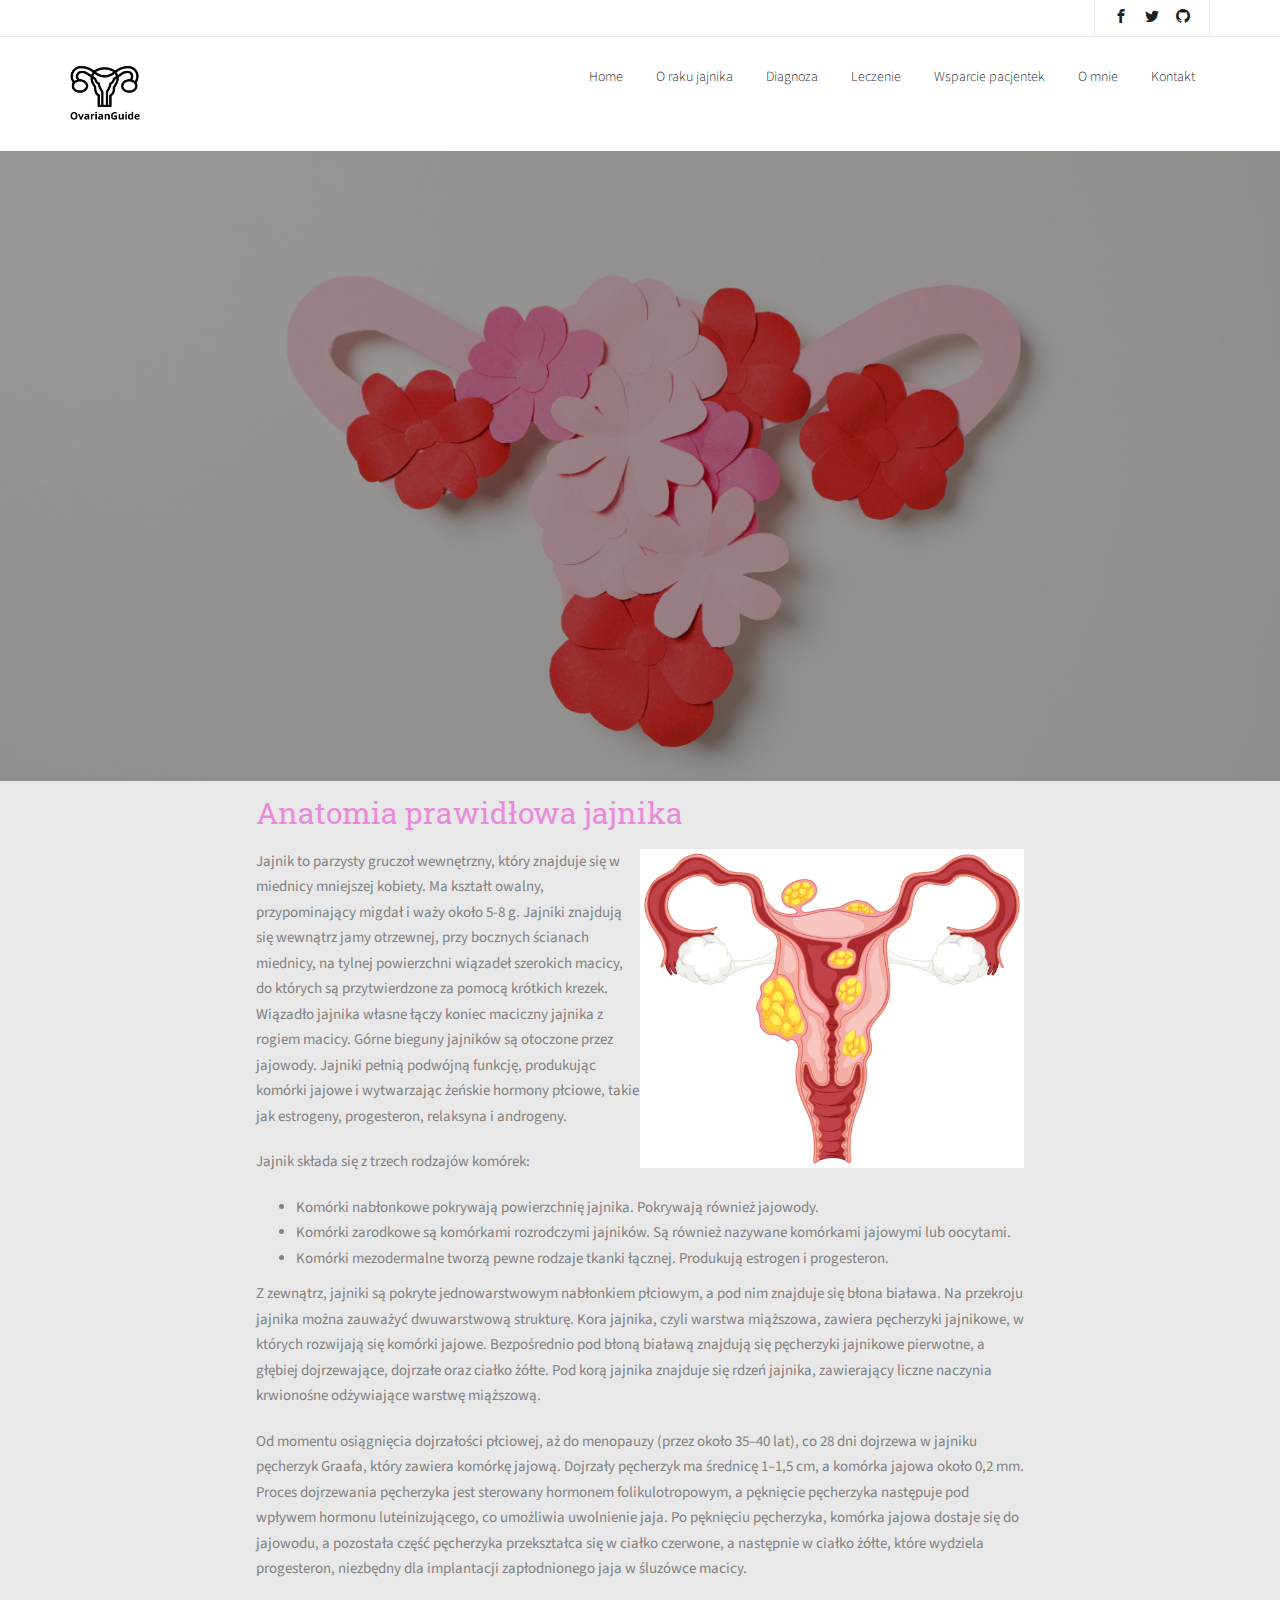
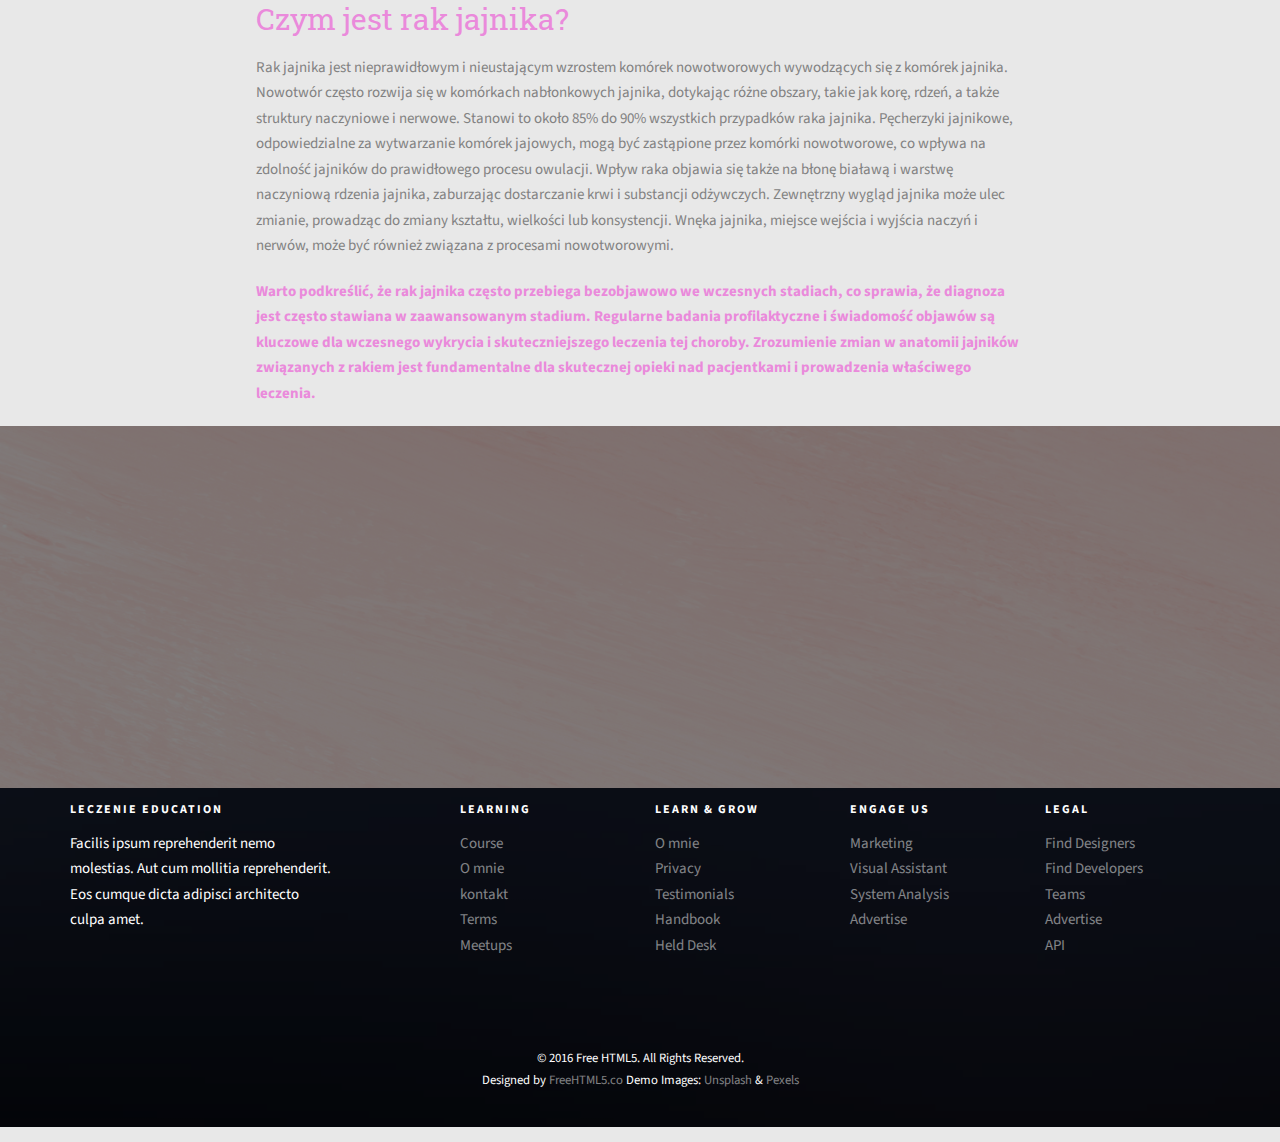
==== anatomia.html @ 4ee918d3 "I developed more pages, put informations." ====
<!DOCTYPE HTML>
<html>
	<head>
	<meta charset="utf-8">
	<meta http-equiv="X-UA-Compatible" content="IE=edge">
	<title>Education &mdash; Free Website Template, Free HTML5 Template by freehtml5.co</title>
	<meta name="viewport" content="width=device-width, initial-scale=1">
	<meta name="description" content="Free HTML5 Website Template by freehtml5.co" />
	<meta name="keywords" content="free website templates, free html5, free template, free bootstrap, free website template, html5, css3, mobile first, responsive" />
	<meta name="author" content="freehtml5.co" />

	<!-- 
	//////////////////////////////////////////////////////

	FREE HTML5 TEMPLATE 
	DESIGNED & DEVELOPED by FreeHTML5.co
		
	Website: 		http://freehtml5.co/
	Email: 			info@freehtml5.co
	Twitter: 		http://twitter.com/fh5co
	Facebook: 		https://www.facebook.com/fh5co

	//////////////////////////////////////////////////////
	 -->

  	<!-- Facebook and Twitter integration -->
	<meta property="og:title" content=""/>
	<meta property="og:image" content=""/>
	<meta property="og:url" content=""/>
	<meta property="og:site_name" content=""/>
	<meta property="og:description" content=""/>
	<meta name="twitter:title" content="" />
	<meta name="twitter:image" content="" />
	<meta name="twitter:url" content="" />
	<meta name="twitter:card" content="" />

	<link href="https://fonts.googleapis.com/css?family=Source+Sans+Pro:300,400,600,700" rel="stylesheet">
	<link href="https://fonts.googleapis.com/css?family=Roboto+Slab:300,400" rel="stylesheet">
	
	<!-- Animate.css -->
	<link rel="stylesheet" href="css/animate.css">
	<!-- Icomoon Icon Fonts-->
	<link rel="stylesheet" href="css/icomoon.css">
	<!-- Bootstrap  -->
	<link rel="stylesheet" href="css/bootstrap.css">

	<!-- Magnific Popup -->
	<link rel="stylesheet" href="css/magnific-popup.css">

	<!-- Owl Carousel  -->
	<link rel="stylesheet" href="css/owl.carousel.min.css">
	<link rel="stylesheet" href="css/owl.theme.default.min.css">

	<!-- Flexslider  -->
	<link rel="stylesheet" href="css/flexslider.css">

	<!-- wsparcie -->
	<link rel="stylesheet" href="css/wsparcie.css">

	<!-- Theme style  -->
	<link rel="stylesheet" href="css/style.css">

	<!-- Modernizr JS -->
	<script src="js/modernizr-2.6.2.min.js"></script>
	<!-- FOR IE9 below -->
	<!--[if lt IE 9]>
	<script src="js/respond.min.js"></script>
	<![endif]-->

	</head>
	<body>
		
	<div class="fh5co-loader"></div>
	
	<div id="page">
	<nav class="fh5co-nav" role="navigation">
		<div class="top">
			<div class="container">
				<div class="row">
					<div class="col-xs-12 text-right">
						
						<ul class="fh5co-social">
							<li><a href="#"><i class="icon-facebook2"></i></a></li>
							<li><a href="#"><i class="icon-twitter2"></i></a></li>
							<li><a href="#"><i class="icon-github"></i></a></li>
						</ul>
					</div>
				</div>
			</div>
		</div>
		<div class="top-menu">
			<div class="container">
				<div class="row">
					<div class="col-xs-2">
						<a href="index.html"><img src="OvarianGuide.png" alt="Ovarian Guide" width="70" height="70"></a>
					</div>
					<div class="col-xs-10 text-right menu-1">
						<ul>
							<li><a href="index.html">Home</a></li>
							<li class="has-dropdown">
								<a href="wiedza.html">O raku jajnika</a>
								<ul class="dropdown">
									<li class="active"><a href="anatomia.html">Anatomia</a></li>									
									<li><a href="objawy.html">Objawy</a></li>
									<li><a href="klasyfikacja.html">Klasyfikacja</a></li>
									<li><a href="rokowania.html">Rokowania</a></li>
								</ul>
							</li>
							<li><a href="diagnoza.html">Diagnoza</a></li>
							<li><a href="leczenie.html">Leczenie</a></li>
							<li><a href="wsparcie.html">Wsparcie pacjentek</a></li>
							<li><a href="O mnie.html">O mnie</a></li>
							<li><a href="kontakt.html">Kontakt</a></li>
							
						</ul>
					</div>
				</div>
				
			</div>
		</div>
	</nav>
	
	<aside id="fh5co-hero">
		<div class="flexslider">
			<ul class="slides">
		   	<li style="background-image: url(images/macica_anatomia.jpg); background-position: center;">
		   		<div class="overlay-gradient"></div>
		   		<div class="container">
		   			<div class="row">
			   			<div class="col-md-8 col-md-offset-2 text-center slider-text">
			   				<div class="slider-text-inner">
			   					<h1 class="heading-section">Anatomia</h1>
			   				</div>
			   			</div>
			   		</div>
		   		</div>
		   	</li>
		  	</ul>
	  	</div>
	</aside>

	<body>
	
<div id="fh5co-leczenie" class="fh5co-bg-section">	
<div style="text-align: left; margin: 0 20%;">
    <h2 style="color:rgb(234, 138, 219);">Anatomia prawidłowa jajnika</h2>
	<img id="sideImage" src="images/budowa_janiki.jpg" alt="Budowa jajnika">
	<p>Jajnik to parzysty gruczoł wewnętrzny, który znajduje się w miednicy mniejszej kobiety. Ma kształt owalny, przypominający migdał i waży około 5-8 g. Jajniki znajdują się wewnątrz jamy otrzewnej, przy bocznych ścianach miednicy, na tylnej powierzchni wiązadeł szerokich macicy, do których są przytwierdzone za pomocą krótkich krezek. Wiązadło jajnika własne łączy koniec maciczny jajnika z rogiem macicy. Górne bieguny jajników są otoczone przez jajowody. Jajniki pełnią podwójną funkcję, produkując komórki jajowe i wytwarzając żeńskie hormony płciowe, takie jak estrogeny, progesteron, relaksyna i androgeny.</p>
	<p>Jajnik składa się z trzech rodzajów komórek:</p>
    <ul>
        <li>Komórki nabłonkowe pokrywają powierzchnię jajnika. Pokrywają również jajowody.</li>
        <li>Komórki zarodkowe są komórkami rozrodczymi jajników. Są również nazywane komórkami jajowymi lub oocytami.</li>
        <li>Komórki mezodermalne tworzą pewne rodzaje tkanki łącznej. Produkują estrogen i progesteron.</li>
    </ul>
	<p>Z zewnątrz, jajniki są pokryte jednowarstwowym nabłonkiem płciowym, a pod nim znajduje się błona biaława. Na przekroju jajnika można zauważyć dwuwarstwową strukturę. Kora jajnika, czyli warstwa miąższowa, zawiera pęcherzyki jajnikowe, w których rozwijają się komórki jajowe. Bezpośrednio pod błoną białawą znajdują się pęcherzyki jajnikowe pierwotne, a głębiej dojrzewające, dojrzałe oraz ciałko żółte. Pod korą jajnika znajduje się rdzeń jajnika, zawierający liczne naczynia krwionośne odżywiające warstwę miąższową.</p>
	<p>Od momentu osiągnięcia dojrzałości płciowej, aż do menopauzy (przez około 35–40 lat), co 28 dni dojrzewa w jajniku pęcherzyk Graafa, który zawiera komórkę jajową. Dojrzały pęcherzyk ma średnicę 1–1,5 cm, a komórka jajowa około 0,2 mm. Proces dojrzewania pęcherzyka jest sterowany hormonem folikulotropowym, a pęknięcie pęcherzyka następuje pod wpływem hormonu luteinizującego, co umożliwia uwolnienie jaja. Po pęknięciu pęcherzyka, komórka jajowa dostaje się do jajowodu, a pozostała część pęcherzyka przekształca się w ciałko czerwone, a następnie w ciałko żółte, które wydziela progesteron, niezbędny dla implantacji zapłodnionego jaja w śluzówce macicy.</p>
    <h2 style="color:rgb(234, 138, 219);">Czym jest rak jajnika?</h2>
	<p>Rak jajnika jest nieprawidłowym i nieustającym wzrostem komórek nowotworowych wywodzących się z komórek jajnika. Nowotwór często rozwija się w komórkach nabłonkowych jajnika, dotykając różne obszary, takie jak korę, rdzeń, a także struktury naczyniowe i nerwowe. Stanowi to około 85% do 90% wszystkich przypadków raka jajnika. Pęcherzyki jajnikowe, odpowiedzialne za wytwarzanie komórek jajowych, mogą być zastąpione przez komórki nowotworowe, co wpływa na zdolność jajników do prawidłowego procesu owulacji. Wpływ raka objawia się także na błonę białawą i warstwę naczyniową rdzenia jajnika, zaburzając dostarczanie krwi i substancji odżywczych. Zewnętrzny wygląd jajnika może ulec zmianie, prowadząc do zmiany kształtu, wielkości lub konsystencji. Wnęka jajnika, miejsce wejścia i wyjścia naczyń i nerwów, może być również związana z procesami nowotworowymi.</p>
	<p style="color:rgb(234, 138, 219); " class="pink-bold"> Warto podkreślić, że rak jajnika często przebiega bezobjawowo we wczesnych stadiach, co sprawia, że diagnoza jest często stawiana w zaawansowanym stadium. Regularne badania profilaktyczne i świadomość objawów są kluczowe dla wczesnego wykrycia i skuteczniejszego leczenia tej choroby. Zrozumienie zmian w anatomii jajników związanych z rakiem jest fundamentalne dla skutecznej opieki nad pacjentkami i prowadzenia właściwego leczenia.</p>
</div>

<div id="fh5co-register" style="background-image: url(images/img_bg_2.jpg);">
	<div class="overlay"></div>
	<div class="row">
		<div class="col-md-8 col-md-offset-2 animate-box">
			<div class="date-counter text-center">
				<h2>Do bezpłatnych badań przesiewowych pozostało:</h2>
				<div class="simply-countdown simply-countdown-one"></div>
				<p><a href="#" class="btn btn-primary btn-lg btn-reg">Sprawdź dostępne placówki!</a></p>
			</div>
		</div>
	</div>
</div>

	<footer id="fh5co-footer" role="contentinfo" style="background-image: url(images/img_bg_4.jpg);">
		<div class="overlay"></div>
		<div class="container">
			<div class="row row-pb-md">
				<div class="col-md-3 fh5co-widget">
					<h3>leczenie Education</h3>
					<p>Facilis ipsum reprehenderit nemo molestias. Aut cum mollitia reprehenderit. Eos cumque dicta adipisci architecto culpa amet.</p>
				</div>
				<div class="col-md-2 col-sm-4 col-xs-6 col-md-push-1 fh5co-widget">
					<h3>Learning</h3>
					<ul class="fh5co-footer-links">
						<li><a href="#">Course</a></li>
						<li><a href="#">O mnie</a></li>
						<li><a href="#">kontakt</a></li>
						<li><a href="#">Terms</a></li>
						<li><a href="#">Meetups</a></li>
					</ul>
				</div>

				<div class="col-md-2 col-sm-4 col-xs-6 col-md-push-1 fh5co-widget">
					<h3>Learn &amp; Grow</h3>
					<ul class="fh5co-footer-links">
						<li><a href="#">O mnie</a></li>
						<li><a href="#">Privacy</a></li>
						<li><a href="#">Testimonials</a></li>
						<li><a href="#">Handbook</a></li>
						<li><a href="#">Held Desk</a></li>
					</ul>
				</div>

				<div class="col-md-2 col-sm-4 col-xs-6 col-md-push-1 fh5co-widget">
					<h3>Engage us</h3>
					<ul class="fh5co-footer-links">
						<li><a href="#">Marketing</a></li>
						<li><a href="#">Visual Assistant</a></li>
						<li><a href="#">System Analysis</a></li>
						<li><a href="#">Advertise</a></li>
					</ul>
				</div>

				<div class="col-md-2 col-sm-4 col-xs-6 col-md-push-1 fh5co-widget">
					<h3>Legal</h3>
					<ul class="fh5co-footer-links">
						<li><a href="#">Find Designers</a></li>
						<li><a href="#">Find Developers</a></li>
						<li><a href="#">Teams</a></li>
						<li><a href="#">Advertise</a></li>
						<li><a href="#">API</a></li>
					</ul>
				</div>
			</div>

			<div class="row copyright">
				<div class="col-md-12 text-center">
					<p>
						<small class="block">&copy; 2016 Free HTML5. All Rights Reserved.</small> 
						<small class="block">Designed by <a href="http://freehtml5.co/" target="_blank">FreeHTML5.co</a> Demo Images: <a href="http://unsplash.co/" target="_blank">Unsplash</a> &amp; <a href="https://www.pexels.com/" target="_blank">Pexels</a></small>
					</p>
				</div>
			</div>

		</div>
	</footer>
	</div>

	<div class="gototop js-top">
		<a href="#" class="js-gotop"><i class="icon-arrow-up"></i></a>
	</div>
	
	<!-- jQuery -->
	<script src="js/jquery.min.js"></script>
	<!-- jQuery Easing -->
	<script src="js/jquery.easing.1.3.js"></script>
	<!-- Bootstrap -->
	<script src="js/bootstrap.min.js"></script>
	<!-- Waypoints -->
	<script src="js/jquery.waypoints.min.js"></script>
	<!-- Stellar Parallax -->
	<script src="js/jquery.stellar.min.js"></script>
	<!-- Carousel -->
	<script src="js/owl.carousel.min.js"></script>
	<!-- Flexslider -->
	<script src="js/jquery.flexslider-min.js"></script>
	<!-- countTo -->
	<script src="js/jquery.countTo.js"></script>
	<!-- Magnific Popup -->
	<script src="js/jquery.magnific-popup.min.js"></script>
	<script src="js/magnific-popup-options.js"></script>
	<!-- Count Down -->
	<script src="js/simplyCountdown.js"></script>
	<!-- Main -->
	<script src="js/main.js"></script>
	<script>
    var d = new Date(new Date().getTime() + 1000 * 120 * 120 * 2000);

    // default example
    simplyCountdown('.simply-countdown-one', {
        year: d.getFullYear(),
        month: d.getMonth() + 1,
        day: d.getDate()
    });

    //jQuery example
    $('#simply-countdown-losange').simplyCountdown({
        year: d.getFullYear(),
        month: d.getMonth() + 1,
        day: d.getDate(),
        enableUtc: false
    });
	</script>
	</body>
</html>
---- css/icomoon.css ----
@font-face {
  font-family: 'icomoon';
  src:  url('fonts/icomoon.eot?6py85u');
  src:  url('fonts/icomoon.eot?6py85u#iefix') format('embedded-opentype'),
    url('fonts/icomoon.ttf?6py85u') format('truetype'),
    url('fonts/icomoon.woff?6py85u') format('woff'),
    url('fonts/icomoon.svg?6py85u#icomoon') format('svg');
  font-weight: normal;
  font-style: normal;
}

[class^="icon-"], [class*=" icon-"] {
  /* use !important to prevent issues with browser extensions that change fonts */
  font-family: 'icomoon' !important;
  speak: none;
  font-style: normal;
  font-weight: normal;
  font-variant: normal;
  text-transform: none;
  line-height: 1;

  /* Better Font Rendering =========== */
  -webkit-font-smoothing: antialiased;
  -moz-osx-font-smoothing: grayscale;
}

.icon-times:before {
  content: "\e930";
}
.icon-tick:before {
  content: "\e931";
}
.icon-plus:before {
  content: "\e932";
}
.icon-minus:before {
  content: "\e933";
}
.icon-equals:before {
  content: "\e934";
}
.icon-divide:before {
  content: "\e935";
}
.icon-chevron-right:before {
  content: "\e936";
}
.icon-chevron-left:before {
  content: "\e937";
}
.icon-arrow-right-thick:before {
  content: "\e938";
}
.icon-arrow-left-thick:before {
  content: "\e939";
}
.icon-th-small:before {
  content: "\e93a";
}
.icon-th-menu:before {
  content: "\e93b";
}
.icon-th-list:before {
  content: "\e93c";
}
.icon-th-large:before {
  content: "\e93d";
}
.icon-home:before {
  content: "\e93e";
}
.icon-arrow-forward:before {
  content: "\e93f";
}
.icon-arrow-back:before {
  content: "\e940";
}
.icon-rss:before {
  content: "\e941";
}
.icon-location:before {
  content: "\e942";
}
.icon-link:before {
  content: "\e943";
}
.icon-image:before {
  content: "\e944";
}
.icon-arrow-up-thick:before {
  content: "\e945";
}
.icon-arrow-down-thick:before {
  content: "\e946";
}
.icon-starburst:before {
  content: "\e947";
}
.icon-starburst-outline:before {
  content: "\e948";
}
.icon-star3:before {
  content: "\e949";
}
.icon-flow-children:before {
  content: "\e94a";
}
.icon-export:before {
  content: "\e94b";
}
.icon-delete2:before {
  content: "\e94c";
}
.icon-delete-outline:before {
  content: "\e94d";
}
.icon-cloud-storage:before {
  content: "\e94e";
}
.icon-wi-fi:before {
  content: "\e94f";
}
.icon-heart:before {
  content: "\e950";
}
.icon-flash:before {
  content: "\e951";
}
.icon-cancel:before {
  content: "\e952";
}
.icon-backspace:before {
  content: "\e953";
}
.icon-attachment:before {
  content: "\e954";
}
.icon-arrow-move:before {
  content: "\e955";
}
.icon-warning:before {
  content: "\e956";
}
.icon-user:before {
  content: "\e957";
}
.icon-radar:before {
  content: "\e958";
}
.icon-lock-open:before {
  content: "\e959";
}
.icon-lock-closed:before {
  content: "\e95a";
}
.icon-location-arrow:before {
  content: "\e95b";
}
.icon-info:before {
  content: "\e95c";
}
.icon-user-delete:before {
  content: "\e95d";
}
.icon-user-add:before {
  content: "\e95e";
}
.icon-media-pause:before {
  content: "\e95f";
}
.icon-group:before {
  content: "\e960";
}
.icon-chart-pie:before {
  content: "\e961";
}
.icon-chart-line:before {
  content: "\e962";
}
.icon-chart-bar:before {
  content: "\e963";
}
.icon-chart-area:before {
  content: "\e964";
}
.icon-video:before {
  content: "\e965";
}
.icon-point-of-interest:before {
  content: "\e966";
}
.icon-infinity:before {
  content: "\e967";
}
.icon-globe:before {
  content: "\e968";
}
.icon-eye:before {
  content: "\e969";
}
.icon-cog:before {
  content: "\e96a";
}
.icon-camera:before {
  content: "\e96b";
}
.icon-upload:before {
  content: "\e96c";
}
.icon-scissors:before {
  content: "\e96d";
}
.icon-refresh:before {
  content: "\e96e";
}
.icon-pin:before {
  content: "\e96f";
}
.icon-key:before {
  content: "\e970";
}
.icon-info-large:before {
  content: "\e971";
}
.icon-eject:before {
  content: "\e972";
}
.icon-download:before {
  content: "\e973";
}
.icon-zoom:before {
  content: "\e974";
}
.icon-zoom-out:before {
  content: "\e975";
}
.icon-zoom-in:before {
  content: "\e976";
}
.icon-sort-numerically:before {
  content: "\e977";
}
.icon-sort-alphabetically:before {
  content: "\e978";
}
.icon-input-checked:before {
  content: "\e979";
}
.icon-calender:before {
  content: "\e97a";
}
.icon-world2:before {
  content: "\e97b";
}
.icon-notes:before {
  content: "\e97c";
}
.icon-code:before {
  content: "\e97d";
}
.icon-arrow-sync:before {
  content: "\e97e";
}
.icon-arrow-shuffle:before {
  content: "\e97f";
}
.icon-arrow-repeat:before {
  content: "\e980";
}
.icon-arrow-minimise:before {
  content: "\e981";
}
.icon-arrow-maximise:before {
  content: "\e982";
}
.icon-arrow-loop:before {
  content: "\e983";
}
.icon-anchor:before {
  content: "\e984";
}
.icon-spanner:before {
  content: "\e985";
}
.icon-puzzle:before {
  content: "\e986";
}
.icon-power:before {
  content: "\e987";
}
.icon-plane:before {
  content: "\e988";
}
.icon-pi:before {
  content: "\e989";
}
.icon-phone:before {
  content: "\e98a";
}
.icon-microphone2:before {
  content: "\e98b";
}
.icon-media-rewind:before {
  content: "\e98c";
}
.icon-flag:before {
  content: "\e98d";
}
.icon-adjust-brightness:before {
  content: "\e98e";
}
.icon-waves:before {
  content: "\e98f";
}
.icon-social-twitter:before {
  content: "\e990";
}
.icon-social-facebook:before {
  content: "\e991";
}
.icon-social-dribbble:before {
  content: "\e992";
}
.icon-media-stop:before {
  content: "\e993";
}
.icon-media-record:before {
  content: "\e994";
}
.icon-media-play:before {
  content: "\e995";
}
.icon-media-fast-forward:before {
  content: "\e996";
}
.icon-media-eject:before {
  content: "\e997";
}
.icon-social-vimeo:before {
  content: "\e998";
}
.icon-social-tumbler:before {
  content: "\e999";
}
.icon-social-skype:before {
  content: "\e99a";
}
.icon-social-pinterest:before {
  content: "\e99b";
}
.icon-social-linkedin:before {
  content: "\e99c";
}
.icon-social-last-fm:before {
  content: "\e99d";
}
.icon-social-github:before {
  content: "\e99e";
}
.icon-social-flickr:before {
  content: "\e99f";
}
.icon-at:before {
  content: "\e9a0";
}
.icon-times-outline:before {
  content: "\e9a1";
}
.icon-plus-outline:before {
  content: "\e9a2";
}
.icon-minus-outline:before {
  content: "\e9a3";
}
.icon-tick-outline:before {
  content: "\e9a4";
}
.icon-th-large-outline:before {
  content: "\e9a5";
}
.icon-equals-outline:before {
  content: "\e9a6";
}
.icon-divide-outline:before {
  content: "\e9a7";
}
.icon-chevron-right-outline:before {
  content: "\e9a8";
}
.icon-chevron-left-outline:before {
  content: "\e9a9";
}
.icon-arrow-right-outline:before {
  content: "\e9aa";
}
.icon-arrow-left-outline:before {
  content: "\e9ab";
}
.icon-th-small-outline:before {
  content: "\e9ac";
}
.icon-th-menu-outline:before {
  content: "\e9ad";
}
.icon-th-list-outline:before {
  content: "\e9ae";
}
.icon-news2:before {
  content: "\e9b1";
}
.icon-home-outline:before {
  content: "\e9b2";
}
.icon-arrow-up-outline:before {
  content: "\e9b3";
}
.icon-arrow-forward-outline:before {
  content: "\e9b4";
}
.icon-arrow-down-outline:before {
  content: "\e9b5";
}
.icon-arrow-back-outline:before {
  content: "\e9b6";
}
.icon-trash3:before {
  content: "\e9b7";
}
.icon-rss-outline:before {
  content: "\e9b8";
}
.icon-message:before {
  content: "\e9b9";
}
.icon-location-outline:before {
  content: "\e9ba";
}
.icon-link-outline:before {
  content: "\e9bb";
}
.icon-image-outline:before {
  content: "\e9bc";
}
.icon-export-outline:before {
  content: "\e9bd";
}
.icon-cross:before {
  content: "\e9be";
}
.icon-wi-fi-outline:before {
  content: "\e9bf";
}
.icon-star-outline:before {
  content: "\e9c0";
}
.icon-media-pause-outline:before {
  content: "\e9c1";
}
.icon-mail:before {
  content: "\e9c2";
}
.icon-heart-outline:before {
  content: "\e9c3";
}
.icon-flash-outline:before {
  content: "\e9c4";
}
.icon-cancel-outline:before {
  content: "\e9c5";
}
.icon-beaker:before {
  content: "\e9c6";
}
.icon-arrow-move-outline:before {
  content: "\e9c7";
}
.icon-watch2:before {
  content: "\e9c8";
}
.icon-warning-outline:before {
  content: "\e9c9";
}
.icon-time:before {
  content: "\e9ca";
}
.icon-radar-outline:before {
  content: "\e9cb";
}
.icon-lock-open-outline:before {
  content: "\e9cc";
}
.icon-location-arrow-outline:before {
  content: "\e9cd";
}
.icon-info-outline:before {
  content: "\e9ce";
}
.icon-backspace-outline:before {
  content: "\e9cf";
}
.icon-attachment-outline:before {
  content: "\e9d0";
}
.icon-user-outline:before {
  content: "\e9d1";
}
.icon-user-delete-outline:before {
  content: "\e9d2";
}
.icon-user-add-outline:before {
  content: "\e9d3";
}
.icon-lock-closed-outline:before {
  content: "\e9d4";
}
.icon-group-outline:before {
  content: "\e9d5";
}
.icon-chart-pie-outline:before {
  content: "\e9d6";
}
.icon-chart-line-outline:before {
  content: "\e9d7";
}
.icon-chart-bar-outline:before {
  content: "\e9d8";
}
.icon-chart-area-outline:before {
  content: "\e9d9";
}
.icon-video-outline:before {
  content: "\e9da";
}
.icon-point-of-interest-outline:before {
  content: "\e9db";
}
.icon-map:before {
  content: "\e9dc";
}
.icon-key-outline:before {
  content: "\e9dd";
}
.icon-infinity-outline:before {
  content: "\e9de";
}
.icon-globe-outline:before {
  content: "\e9df";
}
.icon-eye-outline:before {
  content: "\e9e0";
}
.icon-cog-outline:before {
  content: "\e9e1";
}
.icon-camera-outline:before {
  content: "\e9e2";
}
.icon-upload-outline:before {
  content: "\e9e3";
}
.icon-support:before {
  content: "\e9e4";
}
.icon-scissors-outline:before {
  content: "\e9e5";
}
.icon-refresh-outline:before {
  content: "\e9e6";
}
.icon-info-large-outline:before {
  content: "\e9e7";
}
.icon-eject-outline:before {
  content: "\e9e8";
}
.icon-download-outline:before {
  content: "\e9e9";
}
.icon-battery-mid:before {
  content: "\e9ea";
}
.icon-battery-low:before {
  content: "\e9eb";
}
.icon-battery-high:before {
  content: "\e9ec";
}
.icon-zoom-outline:before {
  content: "\e9ed";
}
.icon-zoom-out-outline:before {
  content: "\e9ee";
}
.icon-zoom-in-outline:before {
  content: "\e9ef";
}
.icon-tag3:before {
  content: "\e9f0";
}
.icon-tabs-outline:before {
  content: "\e9f1";
}
.icon-pin-outline:before {
  content: "\e9f2";
}
.icon-message-typing:before {
  content: "\e9f3";
}
.icon-directions:before {
  content: "\e9f4";
}
.icon-battery-full:before {
  content: "\e9f5";
}
.icon-battery-charge:before {
  content: "\e9f6";
}
.icon-pipette:before {
  content: "\e9f7";
}
.icon-pencil:before {
  content: "\e9f8";
}
.icon-folder:before {
  content: "\e9f9";
}
.icon-folder-delete:before {
  content: "\e9fa";
}
.icon-folder-add:before {
  content: "\e9fb";
}
.icon-edit:before {
  content: "\e9fc";
}
.icon-document:before {
  content: "\e9fd";
}
.icon-document-delete:before {
  content: "\e9fe";
}
.icon-document-add:before {
  content: "\e9ff";
}
.icon-brush:before {
  content: "\ea00";
}
.icon-thumbs-up:before {
  content: "\ea01";
}
.icon-thumbs-down:before {
  content: "\ea02";
}
.icon-pen:before {
  content: "\ea03";
}
.icon-sort-numerically-outline:before {
  content: "\ea04";
}
.icon-sort-alphabetically-outline:before {
  content: "\ea05";
}
.icon-social-last-fm-circular:before {
  content: "\ea06";
}
.icon-social-github-circular:before {
  content: "\ea07";
}
.icon-compass:before {
  content: "\ea08";
}
.icon-bookmark:before {
  content: "\ea09";
}
.icon-input-checked-outline:before {
  content: "\ea0a";
}
.icon-code-outline:before {
  content: "\ea0b";
}
.icon-calender-outline:before {
  content: "\ea0c";
}
.icon-business-card:before {
  content: "\ea0d";
}
.icon-arrow-up:before {
  content: "\ea0e";
}
.icon-arrow-sync-outline:before {
  content: "\ea0f";
}
.icon-arrow-right:before {
  content: "\ea10";
}
.icon-arrow-repeat-outline:before {
  content: "\ea11";
}
.icon-arrow-loop-outline:before {
  content: "\ea12";
}
.icon-arrow-left:before {
  content: "\ea13";
}
.icon-flow-switch:before {
  content: "\ea14";
}
.icon-flow-parallel:before {
  content: "\ea15";
}
.icon-flow-merge:before {
  content: "\ea16";
}
.icon-document-text:before {
  content: "\ea17";
}
.icon-clipboard:before {
  content: "\ea18";
}
.icon-calculator:before {
  content: "\ea19";
}
.icon-arrow-minimise-outline:before {
  content: "\ea1a";
}
.icon-arrow-maximise-outline:before {
  content: "\ea1b";
}
.icon-arrow-down:before {
  content: "\ea1c";
}
.icon-gift:before {
  content: "\ea1d";
}
.icon-film:before {
  content: "\ea1e";
}
.icon-database:before {
  content: "\ea1f";
}
.icon-bell:before {
  content: "\ea20";
}
.icon-anchor-outline:before {
  content: "\ea21";
}
.icon-adjust-contrast:before {
  content: "\ea22";
}
.icon-world-outline:before {
  content: "\ea23";
}
.icon-shopping-bag:before {
  content: "\ea24";
}
.icon-power-outline:before {
  content: "\ea25";
}
.icon-notes-outline:before {
  content: "\ea26";
}
.icon-device-tablet:before {
  content: "\ea27";
}
.icon-device-phone:before {
  content: "\ea28";
}
.icon-device-laptop:before {
  content: "\ea29";
}
.icon-device-desktop:before {
  content: "\ea2a";
}
.icon-briefcase:before {
  content: "\ea2b";
}
.icon-stopwatch:before {
  content: "\ea2c";
}
.icon-spanner-outline:before {
  content: "\ea2d";
}
.icon-puzzle-outline:before {
  content: "\ea2e";
}
.icon-printer:before {
  content: "\ea2f";
}
.icon-pi-outline:before {
  content: "\ea30";
}
.icon-lightbulb:before {
  content: "\ea31";
}
.icon-flag-outline:before {
  content: "\ea32";
}
.icon-kontakts:before {
  content: "\ea33";
}
.icon-archive2:before {
  content: "\ea34";
}
.icon-weather-stormy:before {
  content: "\ea35";
}
.icon-weather-shower:before {
  content: "\ea36";
}
.icon-weather-partly-sunny:before {
  content: "\ea37";
}
.icon-weather-downpour:before {
  content: "\ea38";
}
.icon-weather-cloudy:before {
  content: "\ea39";
}
.icon-plane-outline:before {
  content: "\ea3a";
}
.icon-phone-outline:before {
  content: "\ea3b";
}
.icon-microphone-outline:before {
  content: "\ea3c";
}
.icon-weather-windy:before {
  content: "\ea3d";
}
.icon-weather-windy-cloudy:before {
  content: "\ea3e";
}
.icon-weather-sunny:before {
  content: "\ea3f";
}
.icon-weather-snow:before {
  content: "\ea40";
}
.icon-weather-night:before {
  content: "\ea41";
}
.icon-media-stop-outline:before {
  content: "\ea42";
}
.icon-media-rewind-outline:before {
  content: "\ea43";
}
.icon-media-record-outline:before {
  content: "\ea44";
}
.icon-media-play-outline:before {
  content: "\ea45";
}
.icon-media-fast-forward-outline:before {
  content: "\ea46";
}
.icon-media-eject-outline:before {
  content: "\ea47";
}
.icon-wine:before {
  content: "\ea48";
}
.icon-waves-outline:before {
  content: "\ea49";
}
.icon-ticket:before {
  content: "\ea4a";
}
.icon-tags:before {
  content: "\ea4b";
}
.icon-plug:before {
  content: "\ea4c";
}
.icon-headphones:before {
  content: "\ea4d";
}
.icon-credit-card:before {
  content: "\ea4e";
}
.icon-coffee:before {
  content: "\ea4f";
}
.icon-book:before {
  content: "\ea50";
}
.icon-beer:before {
  content: "\ea51";
}
.icon-volume2:before {
  content: "\ea52";
}
.icon-volume-up:before {
  content: "\ea53";
}
.icon-volume-mute:before {
  content: "\ea54";
}
.icon-volume-down:before {
  content: "\ea55";
}
.icon-social-vimeo-circular:before {
  content: "\ea56";
}
.icon-social-twitter-circular:before {
  content: "\ea57";
}
.icon-social-pinterest-circular:before {
  content: "\ea58";
}
.icon-social-linkedin-circular:before {
  content: "\ea59";
}
.icon-social-facebook-circular:before {
  content: "\ea5a";
}
.icon-social-dribbble-circular:before {
  content: "\ea5b";
}
.icon-tree:before {
  content: "\ea5c";
}
.icon-thermometer2:before {
  content: "\ea5d";
}
.icon-social-tumbler-circular:before {
  content: "\ea5e";
}
.icon-social-skype-outline:before {
  content: "\ea5f";
}
.icon-social-flickr-circular:before {
  content: "\ea60";
}
.icon-social-at-circular:before {
  content: "\ea61";
}
.icon-shopping-cart:before {
  content: "\ea62";
}
.icon-messages:before {
  content: "\ea63";
}
.icon-leaf:before {
  content: "\ea64";
}
.icon-feather:before {
  content: "\ea65";
}
.icon-eye2:before {
  content: "\e064";
}
.icon-paper-clip:before {
  content: "\e065";
}
.icon-mail5:before {
  content: "\e066";
}
.icon-toggle:before {
  content: "\e067";
}
.icon-layout:before {
  content: "\e068";
}
.icon-link2:before {
  content: "\e069";
}
.icon-bell2:before {
  content: "\e06a";
}
.icon-lock3:before {
  content: "\e06b";
}
.icon-unlock:before {
  content: "\e06c";
}
.icon-ribbon2:before {
  content: "\e06d";
}
.icon-image2:before {
  content: "\e06e";
}
.icon-signal:before {
  content: "\e06f";
}
.icon-target3:before {
  content: "\e070";
}
.icon-clipboard3:before {
  content: "\e071";
}
.icon-clock3:before {
  content: "\e072";
}
.icon-watch:before {
  content: "\e073";
}
.icon-air-play:before {
  content: "\e074";
}
.icon-camera3:before {
  content: "\e075";
}
.icon-video2:before {
  content: "\e076";
}
.icon-disc:before {
  content: "\e077";
}
.icon-printer3:before {
  content: "\e078";
}
.icon-monitor:before {
  content: "\e079";
}
.icon-server:before {
  content: "\e07a";
}
.icon-cog2:before {
  content: "\e07b";
}
.icon-heart3:before {
  content: "\e07c";
}
.icon-paragraph:before {
  content: "\e07d";
}
.icon-align-justify:before {
  content: "\e07e";
}
.icon-align-left:before {
  content: "\e07f";
}
.icon-align-center:before {
  content: "\e080";
}
.icon-align-right:before {
  content: "\e081";
}
.icon-book2:before {
  content: "\e082";
}
.icon-layers2:before {
  content: "\e083";
}
.icon-stack2:before {
  content: "\e084";
}
.icon-stack-2:before {
  content: "\e085";
}
.icon-paper:before {
  content: "\e086";
}
.icon-paper-stack:before {
  content: "\e087";
}
.icon-search3:before {
  content: "\e088";
}
.icon-zoom-in2:before {
  content: "\e089";
}
.icon-zoom-out2:before {
  content: "\e08a";
}
.icon-reply2:before {
  content: "\e08b";
}
.icon-circle-plus:before {
  content: "\e08c";
}
.icon-circle-minus:before {
  content: "\e08d";
}
.icon-circle-check:before {
  content: "\e08e";
}
.icon-circle-cross:before {
  content: "\e08f";
}
.icon-square-plus:before {
  content: "\e090";
}
.icon-square-minus:before {
  content: "\e091";
}
.icon-square-check:before {
  content: "\e092";
}
.icon-square-cross:before {
  content: "\e093";
}
.icon-microphone:before {
  content: "\e094";
}
.icon-record:before {
  content: "\e095";
}
.icon-skip-back:before {
  content: "\e096";
}
.icon-rewind:before {
  content: "\e097";
}
.icon-play4:before {
  content: "\e098";
}
.icon-pause3:before {
  content: "\e099";
}
.icon-stop3:before {
  content: "\e09a";
}
.icon-fast-forward:before {
  content: "\e09b";
}
.icon-skip-forward:before {
  content: "\e09c";
}
.icon-shuffle2:before {
  content: "\e09d";
}
.icon-repeat:before {
  content: "\e09e";
}
.icon-folder2:before {
  content: "\e09f";
}
.icon-umbrella:before {
  content: "\e0a0";
}
.icon-moon:before {
  content: "\e0a1";
}
.icon-thermometer:before {
  content: "\e0a2";
}
.icon-drop:before {
  content: "\e0a3";
}
.icon-sun2:before {
  content: "\e0a4";
}
.icon-cloud3:before {
  content: "\e0a5";
}
.icon-cloud-upload2:before {
  content: "\e0a6";
}
.icon-cloud-download2:before {
  content: "\e0a7";
}
.icon-upload4:before {
  content: "\e0a8";
}
.icon-download4:before {
  content: "\e0a9";
}
.icon-location3:before {
  content: "\e0aa";
}
.icon-location-2:before {
  content: "\e0ab";
}
.icon-map3:before {
  content: "\e0ac";
}
.icon-battery:before {
  content: "\e0ad";
}
.icon-head:before {
  content: "\e0ae";
}
.icon-briefcase3:before {
  content: "\e0af";
}
.icon-speech-bubble:before {
  content: "\e0b0";
}
.icon-anchor2:before {
  content: "\e0b1";
}
.icon-globe2:before {
  content: "\e0b2";
}
.icon-box:before {
  content: "\e0b3";
}
.icon-reload:before {
  content: "\e0b4";
}
.icon-share3:before {
  content: "\e0b5";
}
.icon-marquee:before {
  content: "\e0b6";
}
.icon-marquee-plus:before {
  content: "\e0b7";
}
.icon-marquee-minus:before {
  content: "\e0b8";
}
.icon-tag:before {
  content: "\e0b9";
}
.icon-power2:before {
  content: "\e0ba";
}
.icon-command2:before {
  content: "\e0bb";
}
.icon-alt:before {
  content: "\e0bc";
}
.icon-esc:before {
  content: "\e0bd";
}
.icon-bar-graph:before {
  content: "\e0be";
}
.icon-bar-graph-2:before {
  content: "\e0bf";
}
.icon-pie-graph:before {
  content: "\e0c0";
}
.icon-star:before {
  content: "\e0c1";
}
.icon-arrow-left3:before {
  content: "\e0c2";
}
.icon-arrow-right3:before {
  content: "\e0c3";
}
.icon-arrow-up3:before {
  content: "\e0c4";
}
.icon-arrow-down3:before {
  content: "\e0c5";
}
.icon-volume:before {
  content: "\e0c6";
}
.icon-mute:before {
  content: "\e0c7";
}
.icon-content-right:before {
  content: "\e100";
}
.icon-content-left:before {
  content: "\e101";
}
.icon-grid2:before {
  content: "\e102";
}
.icon-grid-2:before {
  content: "\e103";
}
.icon-columns:before {
  content: "\e104";
}
.icon-loader:before {
  content: "\e105";
}
.icon-bag:before {
  content: "\e106";
}
.icon-ban:before {
  content: "\e107";
}
.icon-flag3:before {
  content: "\e108";
}
.icon-trash:before {
  content: "\e109";
}
.icon-expand2:before {
  content: "\e110";
}
.icon-contract:before {
  content: "\e111";
}
.icon-maximize:before {
  content: "\e112";
}
.icon-minimize:before {
  content: "\e113";
}
.icon-plus2:before {
  content: "\e114";
}
.icon-minus2:before {
  content: "\e115";
}
.icon-check:before {
  content: "\e116";
}
.icon-cross2:before {
  content: "\e117";
}
.icon-move:before {
  content: "\e118";
}
.icon-delete:before {
  content: "\e119";
}
.icon-menu5:before {
  content: "\e120";
}
.icon-archive:before {
  content: "\e121";
}
.icon-inbox:before {
  content: "\e122";
}
.icon-outbox:before {
  content: "\e123";
}
.icon-file:before {
  content: "\e124";
}
.icon-file-add:before {
  content: "\e125";
}
.icon-file-subtract:before {
  content: "\e126";
}
.icon-help:before {
  content: "\e127";
}
.icon-open:before {
  content: "\e128";
}
.icon-ellipsis:before {
  content: "\e129";
}
.icon-heart4:before {
  content: "\e900";
}
.icon-cloud4:before {
  content: "\e901";
}
.icon-star2:before {
  content: "\e902";
}
.icon-tv2:before {
  content: "\e903";
}
.icon-sound:before {
  content: "\e904";
}
.icon-video3:before {
  content: "\e905";
}
.icon-trash2:before {
  content: "\e906";
}
.icon-user2:before {
  content: "\e907";
}
.icon-key3:before {
  content: "\e908";
}
.icon-search4:before {
  content: "\e909";
}
.icon-settings:before {
  content: "\e90a";
}
.icon-camera4:before {
  content: "\e90b";
}
.icon-tag2:before {
  content: "\e90c";
}
.icon-lock4:before {
  content: "\e90d";
}
.icon-bulb:before {
  content: "\e90e";
}
.icon-pen2:before {
  content: "\e90f";
}
.icon-diamond:before {
  content: "\e910";
}
.icon-display2:before {
  content: "\e911";
}
.icon-location4:before {
  content: "\e912";
}
.icon-eye3:before {
  content: "\e913";
}
.icon-bubble3:before {
  content: "\e914";
}
.icon-stack3:before {
  content: "\e915";
}
.icon-cup:before {
  content: "\e916";
}
.icon-phone3:before {
  content: "\e917";
}
.icon-news:before {
  content: "\e918";
}
.icon-mail6:before {
  content: "\e919";
}
.icon-like:before {
  content: "\e91a";
}
.icon-photo:before {
  content: "\e91b";
}
.icon-note:before {
  content: "\e91c";
}
.icon-clock4:before {
  content: "\e91d";
}
.icon-paperplane:before {
  content: "\e91e";
}
.icon-params:before {
  content: "\e91f";
}
.icon-banknote:before {
  content: "\e920";
}
.icon-data:before {
  content: "\e921";
}
.icon-music2:before {
  content: "\e922";
}
.icon-megaphone2:before {
  content: "\e923";
}
.icon-study:before {
  content: "\e924";
}
.icon-lab2:before {
  content: "\e925";
}
.icon-food:before {
  content: "\e926";
}
.icon-t-shirt:before {
  content: "\e927";
}
.icon-fire2:before {
  content: "\e928";
}
.icon-clip:before {
  content: "\e929";
}
.icon-shop:before {
  content: "\e92a";
}
.icon-calendar3:before {
  content: "\e92b";
}
.icon-wallet2:before {
  content: "\e92c";
}
.icon-vynil:before {
  content: "\e92d";
}
.icon-truck2:before {
  content: "\e92e";
}
.icon-world:before {
  content: "\e92f";
}
.icon-spinner6:before {
  content: "\e9af";
}
.icon-spinner7:before {
  content: "\e9b0";
}
.icon-amazon:before {
  content: "\eab7";
}
.icon-google:before {
  content: "\eab8";
}
.icon-google2:before {
  content: "\eab9";
}
.icon-google3:before {
  content: "\eaba";
}
.icon-google-plus:before {
  content: "\eabb";
}
.icon-google-plus2:before {
  content: "\eabc";
}
.icon-google-plus3:before {
  content: "\eabd";
}
.icon-hangouts:before {
  content: "\eabe";
}
.icon-google-drive:before {
  content: "\eabf";
}
.icon-facebook2:before {
  content: "\eac0";
}
.icon-facebook22:before {
  content: "\eac1";
}
.icon-instagram:before {
  content: "\eac2";
}
.icon-whatsapp:before {
  content: "\eac3";
}
.icon-spotify:before {
  content: "\eac4";
}
.icon-telegram:before {
  content: "\eac5";
}
.icon-twitter2:before {
  content: "\eac6";
}
.icon-vine:before {
  content: "\eac7";
}
.icon-vk:before {
  content: "\eac8";
}
.icon-renren:before {
  content: "\eac9";
}
.icon-sina-weibo:before {
  content: "\eaca";
}
.icon-rss2:before {
  content: "\eacb";
}
.icon-rss22:before {
  content: "\eacc";
}
.icon-youtube:before {
  content: "\eacd";
}
.icon-youtube2:before {
  content: "\eace";
}
.icon-twitch:before {
  content: "\eacf";
}
.icon-vimeo:before {
  content: "\ead0";
}
.icon-vimeo2:before {
  content: "\ead1";
}
.icon-lanyrd:before {
  content: "\ead2";
}
.icon-flickr:before {
  content: "\ead3";
}
.icon-flickr2:before {
  content: "\ead4";
}
.icon-flickr3:before {
  content: "\ead5";
}
.icon-flickr4:before {
  content: "\ead6";
}
.icon-dribbble2:before {
  content: "\ead7";
}
.icon-behance:before {
  content: "\ead8";
}
.icon-behance2:before {
  content: "\ead9";
}
.icon-deviantart:before {
  content: "\eada";
}
.icon-500px:before {
  content: "\eadb";
}
.icon-steam:before {
  content: "\eadc";
}
.icon-steam2:before {
  content: "\eadd";
}
.icon-dropbox:before {
  content: "\eade";
}
.icon-onedrive:before {
  content: "\eadf";
}
.icon-github:before {
  content: "\eae0";
}
.icon-npm:before {
  content: "\eae1";
}
.icon-basecamp:before {
  content: "\eae2";
}
.icon-trello:before {
  content: "\eae3";
}
.icon-wordpress:before {
  content: "\eae4";
}
.icon-joomla:before {
  content: "\eae5";
}
.icon-ello:before {
  content: "\eae6";
}
.icon-O mnieger:before {
  content: "\eae7";
}
.icon-O mnieger2:before {
  content: "\eae8";
}
.icon-tumblr2:before {
  content: "\eae9";
}
.icon-tumblr22:before {
  content: "\eaea";
}
.icon-yahoo:before {
  content: "\eaeb";
}
.icon-yahoo2:before {
  content: "\eaec";
}
.icon-tux:before {
  content: "\eaed";
}
.icon-appleinc:before {
  content: "\eaee";
}
.icon-finder:before {
  content: "\eaef";
}
.icon-android:before {
  content: "\eaf0";
}
.icon-windows:before {
  content: "\eaf1";
}
.icon-windows8:before {
  content: "\eaf2";
}
.icon-soundcloud:before {
  content: "\eaf3";
}
.icon-soundcloud2:before {
  content: "\eaf4";
}
.icon-skype:before {
  content: "\eaf5";
}
.icon-reddit:before {
  content: "\eaf6";
}
.icon-hackernews:before {
  content: "\eaf7";
}
.icon-wikipedia:before {
  content: "\eaf8";
}
.icon-linkedin2:before {
  content: "\eaf9";
}
.icon-linkedin22:before {
  content: "\eafa";
}
.icon-lastfm:before {
  content: "\eafb";
}
.icon-lastfm2:before {
  content: "\eafc";
}
.icon-delicious:before {
  content: "\eafd";
}
.icon-stumbleupon:before {
  content: "\eafe";
}
.icon-stumbleupon2:before {
  content: "\eaff";
}
.icon-stackoverflow:before {
  content: "\eb00";
}
.icon-pinterest:before {
  content: "\eb01";
}
.icon-pinterest2:before {
  content: "\eb02";
}
.icon-xing:before {
  content: "\eb03";
}
.icon-xing2:before {
  content: "\eb04";
}
.icon-flattr:before {
  content: "\eb05";
}
.icon-foursquare:before {
  content: "\eb06";
}
.icon-yelp:before {
  content: "\eb07";
}
.icon-paypal:before {
  content: "\eb08";
}
.icon-chrome:before {
  content: "\eb09";
}
.icon-firefox:before {
  content: "\eb0a";
}
.icon-IE:before {
  content: "\eb0b";
}
.icon-edge:before {
  content: "\eb0c";
}
.icon-safari:before {
  content: "\eb0d";
}
.icon-opera:before {
  content: "\eb0e";
}
.icon-file-pdf:before {
  content: "\eb0f";
}
.icon-file-openoffice:before {
  content: "\eb10";
}
.icon-file-word:before {
  content: "\eb11";
}
.icon-file-excel:before {
  content: "\eb12";
}
.icon-libreoffice:before {
  content: "\eb13";
}
.icon-html-five:before {
  content: "\eb14";
}
.icon-html-five2:before {
  content: "\eb15";
}
.icon-css3:before {
  content: "\eb16";
}
.icon-git:before {
  content: "\eb17";
}
.icon-codepen:before {
  content: "\eb18";
}
.icon-svg:before {
  content: "\eb19";
}
.icon-IcoMoon:before {
  content: "\eb1a";
}
---- css/style.css ----
@font-face {
  font-family: 'icomoon';
  src: url("../fonts/icomoon/icomoon.eot?srf3rx");
  src: url("../fonts/icomoon/icomoon.eot?srf3rx#iefix") format("embedded-opentype"), url("../fonts/icomoon/icomoon.ttf?srf3rx") format("truetype"), url("../fonts/icomoon/icomoon.woff?srf3rx") format("woff"), url("../fonts/icomoon/icomoon.svg?srf3rx#icomoon") format("svg");
  font-weight: normal;
  font-style: normal;
}
/* =======================================================
*
* 	Template Style 
*
* ======================================================= */

body {
  font-family: "Source Sans Pro", Arial, sans-serif;
  font-weight: 400;
  font-size: 15px;
  line-height: 1.7;
  color: #828282;
  background: #fff;
}
.pink-bold {
  font-weight: bold;
  color:rgb(234, 138, 219);
}
#sideImage {
  float:right;
  width: 50%;
  max width: 600px;
  height: auto;
}
.black-line {
 border-color: rgb(91, 89, 89);
}
#content {
  flex-grow: 1;
  padding: 20px;
}
#page {
  position: relative;
  overflow-x: hidden;
  width: 100%;
  height: 100%;
  -webkit-transition: 0.5s;
  -o-transition: 0.5s;
  transition: 0.5s;
}

.offcanvas #page {
  overflow: hidden;
  position: absolute;
}
.offcanvas #page:after {
  -webkit-transition: 2s;
  -o-transition: 2s;
  transition: 2s;
  position: absolute;
  top: 0;
  right: 0;
  bottom: 0;
  left: 0;
  z-index: 101;
  background: rgba(0, 0, 0, 0.7);
  content: "";
}

a {
  color: #2D6CDF;
  -webkit-transition: 0.5s;
  -o-transition: 0.5s;
  transition: 0.5s;
}
a:hover, a:active, a:focus {
  color: #2D6CDF;
  outline: none;
  text-decoration: none;
}

p {
  margin-bottom: 20px;
}

h1, h2, h3, h4, h5, h6, figure {
  color: #000;
  font-family: "Roboto Slab", serif;
  font-weight: 400;
  margin: 0 0 20px 0;
}

::-webkit-selection {
  color: #fff;
  background: #2D6CDF;
}

::-moz-selection {
  color: #fff;
  background: #2D6CDF;
}

::selection {
  color: #fff;
  background: #2D6CDF;
}

.fh5co-nav {
  width: 100%;
  padding: 0;
  z-index: 1001;
}
.fh5co-nav .top-menu {
  padding: 22px 0;
}
.fh5co-nav .top {
  border-bottom: 1px solid rgba(0, 0, 0, 0.08);
  padding: 0px 0;
  margin-bottom: 0;
}
.fh5co-nav .top .num, .fh5co-nav .top .fh5co-social, .fh5co-nav .top .site {
  display: inline-block;
  margin: 0;
  padding: 5px 12px;
}
@media screen and (max-width: 768px) {
  .fh5co-nav .top .num, .fh5co-nav .top .fh5co-social, .fh5co-nav .top .site {
    padding: 5px 10px;
  }
}
.fh5co-nav .top .site {
  float: left;
  font-weight: 300;
  margin-top: 0px;
  border-left: 1px solid rgba(0, 0, 0, 0.08);
  border-right: 1px solid rgba(0, 0, 0, 0.08);
}
@media screen and (max-width: 480px) {
  .fh5co-nav .top .site {
    display: none;
  }
}
.fh5co-nav .top .num {
  color: rgba(0, 0, 0, 0.6);
  font-size: 13px;
  letter-spacing: 0px;
  border-left: 1px solid rgba(0, 0, 0, 0.08);
}
.fh5co-nav .top .fh5co-social {
  margin: 0;
  border-left: 1px solid rgba(0, 0, 0, 0.08);
  border-right: 1px solid rgba(0, 0, 0, 0.08);
}
.fh5co-nav .top .fh5co-social li {
  font-size: 14px;
  display: inline-block;
}
.fh5co-nav .top .fh5co-social li a {
  padding: 7px 7px;
}
.fh5co-nav .top .fh5co-social li a i {
  font-size: 14px;
}
.fh5co-nav #fh5co-logo {
  font-size: 24px;
  margin: 0;
  padding: 0;
  text-transform: uppercase;
  font-weight: bold;
  font-weight: 700;
  font-family: "Source Sans Pro", Arial, sans-serif;
}
.fh5co-nav #fh5co-logo a {
  color: #000;
  position: relative;
  padding-left: 25px;
}
.fh5co-nav #fh5co-logo a span {
  color: #000;
}
.fh5co-nav #fh5co-logo a i {
  position: absolute;
  top: 5px;
  left: 0;
}
@media screen and (max-width: 768px) {
  .fh5co-nav .menu-1 {
    display: none;
  }
}
.fh5co-nav ul {
  padding: 0;
  margin: 5px 0 0 0;
}
.fh5co-nav ul li {
  padding: 0;
  margin: 0;
  list-style: none;
  display: inline;
  font-weight: 300;
}
.fh5co-nav ul li a {
  font-size: 14px;
  padding: 30px 15px;
  color: rgba(0, 0, 0, 0.9);
  -webkit-transition: 0.5s;
  -o-transition: 0.5s;
  transition: 0.5s;
}
.fh5co-nav ul li a:hover, .fh5co-nav ul li a:focus, .fh5co-nav ul li a:active {
  color: black;
}
.fh5co-nav ul li.has-dropdown {
  position: relative;
}
.fh5co-nav ul li.has-dropdown .dropdown {
  width: 140px;
  -webkit-box-shadow: 0px 14px 33px -9px rgba(0, 0, 0, 0.75);
  -moz-box-shadow: 0px 14px 33px -9px rgba(0, 0, 0, 0.75);
  box-shadow: 0px 14px 33px -9px rgba(0, 0, 0, 0.75);
  z-index: 1002;
  visibility: hidden;
  opacity: 0;
  position: absolute;
  top: 40px;
  left: 0;
  text-align: left;
  background: #000;
  padding: 20px;
  -webkit-border-radius: 4px;
  -moz-border-radius: 4px;
  -ms-border-radius: 4px;
  border-radius: 4px;
  -webkit-transition: 0s;
  -o-transition: 0s;
  transition: 0s;
}
.fh5co-nav ul li.has-dropdown .dropdown:before {
  bottom: 100%;
  left: 40px;
  border: solid transparent;
  content: " ";
  height: 0;
  width: 0;
  position: absolute;
  pointer-events: none;
  border-bottom-color: #000;
  border-width: 8px;
  margin-left: -8px;
}
.fh5co-nav ul li.has-dropdown .dropdown li {
  display: block;
  margin-bottom: 7px;
}
.fh5co-nav ul li.has-dropdown .dropdown li:last-child {
  margin-bottom: 0;
}
.fh5co-nav ul li.has-dropdown .dropdown li a {
  padding: 2px 0;
  display: block;
  color: #999999;
  line-height: 1.2;
  text-transform: none;
  font-size: 13px;
  letter-spacing: 0;
}
.fh5co-nav ul li.has-dropdown .dropdown li a:hover {
  color: #fff;
}
.fh5co-nav ul li.has-dropdown:hover a, .fh5co-nav ul li.has-dropdown:focus a {
  color: #000;
}
.fh5co-nav ul li.btn-cta a {
  padding: 30px 0px !important;
  color: #fff;
}
.fh5co-nav ul li.btn-cta a span {
  background: #2d6cdf;
  padding: 4px 10px;
  display: -moz-inline-stack;
  display: inline-block;
  zoom: 1;
  *display: inline;
  -webkit-transition: 0.3s;
  -o-transition: 0.3s;
  transition: 0.3s;
  -webkit-border-radius: 1;
  -moz-border-radius: 1;
  -ms-border-radius: 1;
  border-radius: 1;
}
.fh5co-nav ul li.btn-cta a:hover span {
  -webkit-box-shadow: 0px 14px 20px -9px rgba(0, 0, 0, 0.75);
  -moz-box-shadow: 0px 14px 20px -9px rgba(0, 0, 0, 0.75);
  box-shadow: 0px 14px 20px -9px rgba(0, 0, 0, 0.75);
}
.fh5co-nav ul li.active > a {
  font-weight: 400;
}

#fh5co-hero {
  min-height: 630px;
  height: 630px;
  background: #fff url(../images/loader.gif) no-repeat center center;
}
#fh5co-hero .btn {
  font-size: 24px;
}
#fh5co-hero .btn.btn-primary {
  padding: 14px 30px !important;
}
#fh5co-hero .flexslider {
  border: none;
  z-index: 1;
  margin-bottom: 0;
}
#fh5co-hero .flexslider .slides {
  position: relative;
  overflow: hidden;
}
#fh5co-hero .flexslider .slides li {
  background-repeat: no-repeat;
  background-size: cover;
  background-position: bottom center;
  min-height: 630px;
  height: 630px;
  position: relative;
}
#fh5co-hero .flexslider .slides li:after {
  position: absolute;
  top: 0;
  bottom: 0;
  left: 0;
  right: 0;
  content: '';
  background: rgba(0, 0, 0, 0.4);
  z-index: 1;
}
#fh5co-hero .flexslider .flex-control-nav {
  bottom: 40px;
  z-index: 1000;
}
#fh5co-hero .flexslider .flex-control-nav li a {
  background: rgba(255, 255, 255, 0.2);
  box-shadow: none;
  width: 12px;
  height: 12px;
  cursor: pointer;
}
#fh5co-hero .flexslider .flex-control-nav li a.flex-active {
  cursor: pointer;
  background: rgba(255, 255, 255, 0.7);
}
#fh5co-hero .flexslider .flex-direction-nav {
  display: none;
}
#fh5co-hero .flexslider .slider-text {
  display: table;
  opacity: 0;
  min-height: 630px;
  height: 630px;
  z-index: 9;
}
#fh5co-hero .flexslider .slider-text > .slider-text-inner {
  display: table-cell;
  vertical-align: middle;
  min-height: 700px;
}
#fh5co-hero .flexslider .slider-text > .slider-text-inner h1, #fh5co-hero .flexslider .slider-text > .slider-text-inner h2 {
  margin: 0;
  padding: 0;
  color: white;
}
#fh5co-hero .flexslider .slider-text > .slider-text-inner h1 {
  margin-bottom: 20px;
  font-size: 40px;
  line-height: 1.3;
  font-weight: 300;
}
@media screen and (max-width: 768px) {
  #fh5co-hero .flexslider .slider-text > .slider-text-inner h1 {
    font-size: 30px;
  }
}
#fh5co-hero .flexslider .slider-text > .slider-text-inner h2 {
  font-size: 20px;
  line-height: 1.5;
  margin-bottom: 30px;
  font-family: "Source Sans Pro", Arial, sans-serif;
}
#fh5co-hero .flexslider .slider-text > .slider-text-inner h2 a {
  color: rgba(255, 255, 255, 0.5);
}
#fh5co-hero .flexslider .slider-text > .slider-text-inner .btn {
  padding: 18px 30px !important;
  color: #fff;
  border: none !important;
  font-size: 12px;
  font-weight: 700;
  text-transform: uppercase;
  letter-spacing: 2px;
}
#fh5co-hero .flexslider .slider-text > .slider-text-inner .btn:hover {
  background: #2D6CDF !important;
  -webkit-box-shadow: 0px 14px 30px -15px rgba(0, 0, 0, 0.75) !important;
  -moz-box-shadow: 0px 14px 30px -15px rgba(0, 0, 0, 0.75) !important;
  box-shadow: 0px 14px 30px -15px rgba(0, 0, 0, 0.75) !important;
}
#fh5co-hero .flexslider .slider-text > .slider-text-inner .fh5co-lead {
  font-size: 20px;
  color: #fff;
}
#fh5co-hero .flexslider .slider-text > .slider-text-inner .fh5co-lead .icon-heart {
  color: #d9534f;
}

.fh5co-bg-section {
  background: #e8e8e8;
}

#fh5co-course-categories,
#fh5co-counter,
#fh5co-course,
#fh5co-register,
#fh5co-wsparcie,
#fh5co-testimonial,
#fh5co-O mnie,
#fh5co-leczenie,
#fh5co-staff,
#fh5co-kontakt,
#fh5co-footer {
  padding: 1em 0;
  clear: both;
}
@media screen and (max-width: 768px) {
  #fh5co-course-categories,
  #fh5co-counter,
  #fh5co-course,
  #fh5co-register,
  #fh5co-wsparcie,
  #fh5co-testimonial,
  #fh5co-O mnie,
  #fh5co-leczenie,
  #fh5co-staff,
  #fh5co-kontakt,
  #fh5co-footer {
    padding: 3em 0;
  }
}

.services {
  width: 95%;
  margin: 0 auto;
  margin-bottom: 40px;
  position: relative;
  -webkit-transition: 0.3s;
  -o-transition: 0.3s;
  transition: 0.3s;
}
.services h3 {
  font-size: 18px;
  font-weight: 400;
}
.services h3 a {
  color: #000;
}
.services .icon {
  width: 90px;
  height: 90px;
  background: rgba(0, 0, 0, 0.04);
  display: table;
  text-align: center;
  margin: 0 auto;
  margin-bottom: 30px;
  -webkit-border-radius: 50%;
  -moz-border-radius: 50%;
  -ms-border-radius: 50%;
  border-radius: 50%;
  -webkit-transition: 0.3s;
  -o-transition: 0.3s;
  transition: 0.3s;
}
@media screen and (max-width: 992px) {
  .services .icon {
    margin: 0 auto 30px auto;
  }
}
.services .icon i {
  display: table-cell;
  vertical-align: middle;
  font-size: 40px;
  line-height: 40px;
  color: #000;
  -webkit-transition: 0.3s;
  -o-transition: 0.3s;
  transition: 0.3s;
}
.services:hover .icon, .services:focus .icon {
  background: #edb6e4;
}
.services:hover .icon i, .services:focus .icon i {
  color: #fff;meny
}

#fh5co-counter h2 {
  color: white;
  text-align: center;
  margin-bottom: 20px; /* Dodaj dodatkowy odstęp na dole dla lepszego wyglądu */
}



.fh5co-counters {
  padding: 7em 0;
  background-size: cover;
  background-attachment: fixed;
  background-position: center center;
  position: relative;
}
.fh5co-counters .overlay {
  position: absolute;
  top: 0;
  bottom: 0;
  left: 0;
  right: 0;
  content: '';
  background: rgba(0, 0, 0, 0.5);
}
.fh5co-counters .counter-wrap {
  border: 1px solid red !important;
}
.fh5co-counters .fh5co-counter {
  font-size: 44px;
  display: block;
  color: white;
  font-family: "Roboto Slab", serif;
  width: 100%;
  font-weight: 400;
  margin-bottom: .1em;
}
.fh5co-counters .fh5co-counter-label {
  color: rgba(255, 255, 255, 0.8);
  font-size: 16px;
  margin-bottom: 2em;
  display: block;
  font-family: "Roboto Slab", serif;
}
.fh5co-counters .icon i {
  font-size: 45px;
  color: #fff;
}

.course {
  display: -webkit-box;
  display: -moz-box;
  display: -ms-flexbox;
  display: -webkit-flex;
  display: flex;
  flex-wrap: wrap;
  -webkit-flex-wrap: wrap;
  -moz-flex-wrap: wrap;
  margin-bottom: 30px;
}
.course .desc, .course .course-img {
  width: 50%;
  display: inline-block;
}
@media screen and (max-width: 768px) {
  .course .desc, .course .course-img {
    width: 100%;
  }
}
.course .course-img {
  background-size: cover;
  background-position: center center;
  background-repeat: no-repeat;
  position: relative;
  -webkit-transition: 0.3s;
  -o-transition: 0.3s;
  transition: 0.3s;
}
@media screen and (max-width: 768px) {
  .course .course-img {
    height: 270px;
  }
}
.course .desc {
  padding: 1.7em;
  background: #fafafa;
}
.course .desc h3 {
  font-size: 18px;
  font-weight: 400;
}
.course .desc h3 a {
  color: #000;
}
.course .desc .date {
  display: block;
  margin-bottom: 20px;
  font-size: 14px;
}
.course .desc .btn-course {
  border: 2px solid rgba(0, 0, 0, 0.8) !important;
  background: transparent;
  color: rgba(0, 0, 0, 0.8) !important;
  font-size: 12px;
  text-transform: uppercase;
  font-weight: 700;
  letter-spacing: 1px;
  padding: 11px 15px !important;
  -webkit-border-radius: 0;
  -moz-border-radius: 0;
  -ms-border-radius: 0;
  border-radius: 0;
}
.course .desc .btn-course:hover {
  background: rgba(0, 0, 0, 0.8) !important;
  color: white !important;
}
.course:hover .course-img {
  -webkit-box-shadow: inset -70px 0px 77px 11px rgba(0, 0, 0, 0.74);
  -moz-box-shadow: inset -70px 0px 77px 11px rgba(0, 0, 0, 0.74);
  box-shadow: inset -70px 0px 77px 11px rgba(0, 0, 0, 0.74);
}

.fh5co-social-icons {
  margin: 0;
  padding: 0;
}
.fh5co-social-icons li {
  margin: 0;
  padding: 0;
  list-style: none;
  display: -moz-inline-stack;
  display: inline-block;
  zoom: 1;
  *display: inline;
}
.fh5co-social-icons li a {
  display: -moz-inline-stack;
  display: inline-block;
  zoom: 1;
  *display: inline;
  color: #2D6CDF;
  padding-left: 10px;
  padding-right: 10px;
}
.fh5co-social-icons li a i {
  font-size: 20px;
}

.fh5co-kontakt-info ul {
  padding: 0;
  margin: 0;
}
.fh5co-kontakt-info ul li {
  padding: 0 0 0 40px;
  margin: 0 0 30px 0;
  list-style: none;
  position: relative;
  color: rgba(0, 0, 0, 0.8);
}
.fh5co-kontakt-info ul li:before {
  color: rgba(0, 0, 0, 0.8);
  position: absolute;
  left: 0;
  top: .05em;
  font-family: 'icomoon';
  speak: none;
  font-style: normal;
  font-weight: normal;
  font-variant: normal;
  text-transform: none;
  line-height: 1;
  /* Better Font Rendering =========== */
  -webkit-font-smoothing: antialiased;
  -moz-osx-font-smoothing: grayscale;
}
.fh5co-kontakt-info ul li.address:before {
  font-size: 30px;
  content: "\e9dc";
}
.fh5co-kontakt-info ul li.phone:before {
  font-size: 23px;
  content: "\ea3b";
}
.fh5co-kontakt-info ul li.email:before {
  font-size: 23px;
  content: "\e91e";
}
.fh5co-kontakt-info ul li.url:before {
  font-size: 23px;
  content: "\e9df";
}
.fh5co-kontakt-info ul li a {
  color: rgba(0, 0, 0, 0.8);
}

.fh5co-heading {
  margin-bottom: 5em;
}
.fh5co-heading h2 {
  font-size: 24px;
  margin-bottom: 20px;
  line-height: 1.5;
  color: #000;
  text-transform: uppercase;
  position: relative;
}
.fh5co-heading h2:after {
  position: absolute;
  top: 40px;
  left: 0;
  right: 0;
  bottom: 0;
  content: '';
  width: 50px;
  height: 1px;
  margin: 0 auto;
  background: rgba(0, 0, 0, 0.08);
}
.fh5co-heading p {
  font-size: 14px;
}

#fh5co-testimonial {
  background: #1F5F8B;
  position: relative;
}
#fh5co-testimonial .overlay {
  position: absolute;
  top: 0;
  bottom: 0;
  left: 0;
  right: 0;
  content: '';
  background: rgba(31, 95, 139, 0.7);
}
#fh5co-testimonial .testimony-slide {
  text-align: center;
  position: relative;
  color: #fff !important;
}
#fh5co-testimonial .testimony-slide span {
  font-size: 14px;
  text-transform: uppercase;
  letter-spacing: 1px;
  font-weight: 700;
  display: block;
}
#fh5co-testimonial .testimony-slide span small {
  font-size: 11px;
  font-weight: 300;
  letter-spacing: 3px;
}
#fh5co-testimonial .testimony-slide .user {
  display: block;
  width: 100px;
  height: 100px;
  background-size: cover;
  background-position: center center;
  background-repeat: no-repeat;
  position: relative;
  margin: 0 auto;
  margin-bottom: 10px;
  -webkit-border-radius: 50%;
  -moz-border-radius: 50%;
  -ms-border-radius: 50%;
  border-radius: 50%;
}
#fh5co-testimonial .testimony-slide blockquote {
  border: none;
  margin: 30px auto;
  width: 70%;
  position: relative;
  padding: 0;
}
@media screen and (max-width: 768px) {
  #fh5co-testimonial .testimony-slide blockquote {
    width: 85%;
  }
}
#fh5co-testimonial .arrow-thumb {
  position: absolute;
  top: 40%;
  display: block;
  width: 100%;
}
#fh5co-testimonial .arrow-thumb a {
  font-size: 32px;
  color: #dadada;
}
#fh5co-testimonial .arrow-thumb a:hover, #fh5co-testimonial .arrow-thumb a:focus, #fh5co-testimonial .arrow-thumb a:active {
  text-decoration: none;
}
#fh5co-testimonial .owl-theme .owl-dots .owl-dot span {
  background: rgba(255, 255, 255, 0.3) !important;
}
#fh5co-testimonial .owl-theme .owl-dots .active span {
  background: white !important;
}
#fh5co-testimonial .fh5co-heading {
  margin-bottom: 3em;
}
#fh5co-testimonial .fh5co-heading h2 {
  color: #fff;
  margin-bottom: 20px !important;
}
#fh5co-testimonial .fh5co-heading h2:after {
  background: transparent !important;
}
#fh5co-testimonial .fh5co-heading p {
  color: rgba(255, 255, 255, 0.5);
}
#fh5co-testimonial .fh5co-heading span {
  padding: 7px 15px;
  position: relative;
}
#fh5co-testimonial .fh5co-heading span:before {
  position: absolute;
  top: 24px;
  left: -40px;
  content: '';
  width: 40px;
  height: 1px;
  background: white;
}
#fh5co-testimonial .fh5co-heading span:after {
  position: absolute;
  top: 24px;
  right: -40px;
  content: '';
  width: 40px;
  height: 1px;
  background: white;
}

.wrap-price {
  padding: 2em 4em;
}

.wsparcie__feature-list {
  width: 100%;
  float: left;
}
.wsparcie__feature-list li {
  margin-bottom: 10px;
}

.wsparcie__item {
  width: 100%;
  float: left;
  clear: both;
}
@media screen and (max-width: 768px) {
  .wsparcie__item {
    margin-bottom: 30px;
  }
}

.fh5co-event {
  position: relative;
  padding-left: 120px;
  width: 100%;
  float: left;
  margin-bottom: 30px;
}
.fh5co-event .date {
  position: absolute;
  top: 0;
  left: 0;
  width: 100px;
  height: 100px;
  background: rgba(0, 0, 0, 0.03);
  display: table;
  -webkit-border-radius: 50%;
  -moz-border-radius: 50%;
  -ms-border-radius: 50%;
  border-radius: 50%;
}
.fh5co-event .date span {
  display: table-cell;
  vertical-align: middle;
  height: 100px;
  width: 100px;
  font-weight: 700;
  font-size: 20px;
  line-height: 24px;
}
.fh5co-event h3 {
  font-size: 20px;
  margin-bottom: 20px;
  line-height: 1.5;
}
.fh5co-event h3 a {
  color: black;
}

.fh5co-O mnie {
  margin-bottom: 30px;
  width: 100%;
  float: left;
}
@media screen and (max-width: 768px) {
  .fh5co-O mnie {
    width: 100%;
  }
}
.fh5co-O mnie .O mnie-img-holder {
  display: block;
  background-size: cover;
  background-position: top center;
  background-repeat: no-repeat;
  position: relative;
  height: 270px;
}
.fh5co-O mnie .O mnie-text {
  position: relative;
  background: rgba(0, 0, 0, 0.03);
  width: 100%;
  padding: 30px;
  float: left;
}
.fh5co-O mnie .O mnie-text span {
  font-size: 12px;
  text-transform: uppercase;
  letter-spacing: 2px;
  font-weight: 700;
  display: inline-block;
  margin-bottom: 20px;
}
.fh5co-O mnie .O mnie-text span.comment {
  float: right;
}
.fh5co-O mnie .O mnie-text span.comment a {
  color: rgba(0, 0, 0, 0.3);
}
.fh5co-O mnie .O mnie-text span.comment a i {
  padding-left: 7px;
}
.fh5co-O mnie .O mnie-text h3 {
  font-size: 20px;
  margin-bottom: 20px;
  line-height: 1.5;
}
.fh5co-O mnie .O mnie-text h3 a {
  color: black;
}
.fh5co-O mnie .O mnie-text .btn-O mnie {
  background: transparent;
  border: 2px solid rgba(0, 0, 0, 0.8);
  color: rgba(0, 0, 0, 0.8);
  -webkit-border-radius: 0;
  -moz-border-radius: 0;
  -ms-border-radius: 0;
  border-radius: 0;
}
.fh5co-O mnie .O mnie-text .btn-O mnie:hover {
  color: #fff !important;
}

#fh5co-register {
  background-size: cover;
  background-position: center center;
  background-repeat: no-repeat;
  position: relative;
}
#fh5co-register .overlay {
  position: absolute;
  top: 0;
  left: 0;
  right: 0;
  bottom: 0;
  content: '';
  background: rgba(0, 0, 0, 0.5);
}
#fh5co-register h2, #fh5co-register h3, #fh5co-register p {
  color: #fff;
}
#fh5co-register .btn-reg {
  background: transparent;
  border: 2px solid #fff;
  font-size: 12px;
  text-transform: uppercase;
  letter-spacing: 2px;
  font-weight: 700;
  -webkit-border-radius: 0;
  -moz-border-radius: 0;
  -ms-border-radius: 0;
  border-radius: 0;
}

.simply-countdown {
  /* The countdown */
  margin-top: 3em;
  margin-bottom: 3em;
}

.simply-countdown > .simply-section {
  /* coutndown blocks */
  display: inline-block;
  width: 120px;
  height: 120px;
  background: rgba(0, 0, 0, 0.2);
  margin: 0 5px;
  position: relative;
  border: 2px solid #fff;
  -webkit-border-radius: 50%;
  -moz-border-radius: 50%;
  -ms-border-radius: 50%;
  border-radius: 50%;
}

.simply-countdown > .simply-section > div {
  /* countdown block inner div */
  display: table-cell;
  vertical-align: middle;
  height: 115px;
  width: 120px;
}

.simply-countdown > .simply-section .simply-amount,
.simply-countdown > .simply-section .simply-word {
  display: block;
  color: white;
  /* amounts and words */
}

.simply-countdown > .simply-section .simply-amount {
  font-size: 40px;
  /* amounts */
}

.simply-countdown > .simply-section .simply-word {
  color: rgba(255, 255, 255, 0.9);
  text-transform: uppercase;
  font-size: 12px;
  letter-spacing: 2px;
  font-weight: 700;
  /* words */
}

.staff {
  width: 100%;
  float: left;
  display: block;
  margin-bottom: 40px;
}
.staff .staff-img {
  width: 100%;
  float: left;
  background-size: cover;
  background-position: center center;
  background-repeat: no-repeat;
  position: relative;
  height: 300px;
  margin-bottom: 20px;
  display: table;
}
.staff .staff-img:before {
  opacity: 0;
  position: absolute;
  top: 0;
  left: 0;
  right: 0;
  bottom: 0;
  content: '';
  background: rgba(255, 255, 255, 0.9);
  -webkit-transition: 0.3s;
  -o-transition: 0.3s;
  transition: 0.3s;
}
.staff .staff-img .fh5co-social {
  opacity: 0;
  display: table-cell;
  vertical-align: middle;
  height: 300px;
  margin: 0;
  padding: 0;
  font-size: 14px;
  -webkit-transition: -webkit-transform 0.3s, opacity 0.3s;
  transition: transform 0.3s, opacity 0.3s;
  -webkit-transform: translate3d(0, -15px, 0);
  transform: translate3d(0, -15px, 0);
}
.staff .staff-img .fh5co-social li {
  display: inline-block;
  padding: 0 7px;
}
.staff h3 {
  font-size: 18px;
}
.staff h3 a {
  color: #000;
}
.staff span {
  display: block;
  margin-bottom: 10px;
  font-size: 12px;
}
.staff:hover .staff-img:before {
  opacity: 1;
}
.staff:hover .staff-img .fh5co-social {
  opacity: 1;
  -webkit-transform: translate3d(0, 0, 0);
  transform: translate3d(0, 0, 0);
}

#fh5co-gallery {
  padding-top: 2.5em;
}
#fh5co-gallery h2 {
  font-size: 14px;
  text-transform: uppercase;
  margin-bottom: 2.5em;
  font-family: "Source Sans Pro", Arial, sans-serif;
  font-weight: 700;
  letter-spacing: 2px;
}
#fh5co-gallery h2 span {
  border: 2px solid rgba(0, 0, 0, 0.8);
  padding: 10px 15px;
  position: relative;
}
#fh5co-gallery h2 span:before, #fh5co-gallery h2 span:after {
  position: absolute;
  top: 18px;
  bottom: 0;
  content: '';
  width: 100px;
  height: 1px;
  background: rgba(0, 0, 0, 0.1);
}
#fh5co-gallery h2 span:before {
  lett: 0;
  margin-left: -125px;
}
#fh5co-gallery h2 span:after {
  right: 0;
  margin-right: -110px;
}

.gallery {
  display: block;
  background-size: cover;
  background-position: center center;
  background-repeat: no-repeat;
  position: relative;
  height: 300px;
}
.gallery:hover {
  -webkit-box-shadow: inset 0px 0px 124px 11px rgba(0, 0, 0, 0.74);
  -moz-box-shadow: inset 0px 0px 124px 11px rgba(0, 0, 0, 0.74);
  box-shadow: inset 0px 0px 124px 11px rgba(0, 0, 0, 0.74);
}


#fh5co-footer {
  background: #efefef;
  background-size: cover;
  background-position: center center;
  background-repeat: no-repeat;
  position: relative;
  color: #fff !important;
}
#fh5co-footer .overlay {
  position: absolute;
  top: 0;
  left: 0;
  right: 0;
  bottom: 0;
  background: rgba(0, 0, 0, 0.85);
  -webkit-transition: 0.5s;
  -o-transition: 0.5s;
  transition: 0.5s;
}
#fh5co-footer .fh5co-footer-links {
  padding: 0;
  margin: 0;
}
#fh5co-footer .fh5co-footer-links li {
  padding: 0;
  margin: 0;
  list-style: none;
}
#fh5co-footer .fh5co-footer-links li a {
  color: rgba(255, 255, 255, 0.5);
  text-decoration: none;
}
#fh5co-footer .fh5co-footer-links li a:hover {
  text-decoration: underline;
}
#fh5co-footer .fh5co-widget {
  margin-bottom: 30px;
}
@media screen and (max-width: 768px) {
  #fh5co-footer .fh5co-widget {
    text-align: left;
  }
}
#fh5co-footer .fh5co-widget h3 {
  margin-bottom: 15px;
  font-weight: bold;
  font-size: 12px;
  letter-spacing: 2px;
  text-transform: uppercase;
  font-family: "Source Sans Pro", Arial, sans-serif;
  color: #fff;
}
#fh5co-footer .copyright .block {
  display: block;
}
#fh5co-footer .copyright .block a {
  color: rgba(255, 255, 255, 0.5);
}

#map {
  width: 100%;
  height: 500px;
  position: relative;
}
@media screen and (max-width: 768px) {
  #map {
    height: 200px;
  }
}

#fh5co-offcanvas {
  position: absolute;
  z-index: 1901;
  width: 270px;
  background: black;
  top: 0;
  right: 0;
  top: 0;
  bottom: 0;
  padding: 75px 40px 40px 40px;
  overflow-y: auto;
  display: none;
  -moz-transform: translateX(270px);
  -webkit-transform: translateX(270px);
  -ms-transform: translateX(270px);
  -o-transform: translateX(270px);
  transform: translateX(270px);
  -webkit-transition: 0.5s;
  -o-transition: 0.5s;
  transition: 0.5s;
}
@media screen and (max-width: 768px) {
  #fh5co-offcanvas {
    display: block;
  }
}
.offcanvas #fh5co-offcanvas {
  -moz-transform: translateX(0px);
  -webkit-transform: translateX(0px);
  -ms-transform: translateX(0px);
  -o-transform: translateX(0px);
  transform: translateX(0px);
}
#fh5co-offcanvas a {
  color: rgba(255, 255, 255, 0.5);
}
#fh5co-offcanvas a:hover {
  color: rgba(255, 255, 255, 0.8);
}
#fh5co-offcanvas ul {
  padding: 0;
  margin: 0;
}
#fh5co-offcanvas ul li {
  padding: 0;
  margin: 0;
  list-style: none;
}
#fh5co-offcanvas ul li > ul {
  padding-left: 20px;
  display: none;
}
#fh5co-offcanvas ul li.offcanvas-has-dropdown > a {
  display: block;
  position: relative;
}
#fh5co-offcanvas ul li.offcanvas-has-dropdown > a:after {
  position: absolute;
  right: 0px;
  font-family: 'icomoon';
  speak: none;
  font-style: normal;
  font-weight: normal;
  font-variant: normal;
  text-transform: none;
  line-height: 1;
  /* Better Font Rendering =========== */
  -webkit-font-smoothing: antialiased;
  -moz-osx-font-smoothing: grayscale;
  content: "\ea1c";
  font-size: 20px;
  color: rgba(255, 255, 255, 0.2);
  -webkit-transition: 0.5s;
  -o-transition: 0.5s;
  transition: 0.5s;
}
#fh5co-offcanvas ul li.offcanvas-has-dropdown.active a:after {
  -webkit-transform: rotate(-180deg);
  -moz-transform: rotate(-180deg);
  -ms-transform: rotate(-180deg);
  -o-transform: rotate(-180deg);
  transform: rotate(-180deg);
}

.uppercase {
  font-size: 14px;
  color: #000;
  margin-bottom: 10px;
  font-weight: 700;
  text-transform: uppercase;
}

.gototop {
  position: fixed;
  bottom: 20px;
  right: 20px;
  z-index: 999;
  opacity: 0;
  visibility: hidden;
  -webkit-transition: 0.5s;
  -o-transition: 0.5s;
  transition: 0.5s;
}
.gototop.active {
  opacity: 1;
  visibility: visible;
}
.gototop a {
  width: 50px;
  height: 50px;
  display: table;
  background: rgba(0, 0, 0, 0.5);
  color: #fff;
  text-align: center;
  -webkit-border-radius: 4px;
  -moz-border-radius: 4px;
  -ms-border-radius: 4px;
  border-radius: 4px;
}
.gototop a i {
  height: 50px;
  display: table-cell;
  vertical-align: middle;
}
.gototop a:hover, .gototop a:active, .gototop a:focus {
  text-decoration: none;
  outline: none;
}

.fh5co-nav-toggle {
  width: 25px;
  height: 25px;
  cursor: pointer;
  text-decoration: none;
}
.fh5co-nav-toggle.active i::before, .fh5co-nav-toggle.active i::after {
  background: #444;
}
.fh5co-nav-toggle:hover, .fh5co-nav-toggle:focus, .fh5co-nav-toggle:active {
  outline: none;
  border-bottom: none !important;
}
.fh5co-nav-toggle i {
  position: relative;
  display: inline-block;
  width: 25px;
  height: 2px;
  color: #252525;
  font: bold 14px/.4 Helvetica;
  text-transform: uppercase;
  text-indent: -55px;
  background: #252525;
  transition: all .2s ease-out;
}
.fh5co-nav-toggle i::before, .fh5co-nav-toggle i::after {
  content: '';
  width: 25px;
  height: 2px;
  background: #252525;
  position: absolute;
  left: 0;
  transition: all .2s ease-out;
}
.fh5co-nav-toggle.fh5co-nav-white > i {
  color: #fff;
  background: #000;
}
.fh5co-nav-toggle.fh5co-nav-white > i::before, .fh5co-nav-toggle.fh5co-nav-white > i::after {
  background: #000;
}
.fh5co-nav-toggle.fh5co-nav-white.active > i {
  color: #fff;
  background: #000;
}
.fh5co-nav-toggle.fh5co-nav-white.active > i::before, .fh5co-nav-toggle.fh5co-nav-white.active > i::after {
  background: #fff;
}

.fh5co-nav-toggle i::before {
  top: -7px;
}

.fh5co-nav-toggle i::after {
  bottom: -7px;
}

.fh5co-nav-toggle:hover i::before {
  top: -10px;
}

.fh5co-nav-toggle:hover i::after {
  bottom: -10px;
}

.fh5co-nav-toggle.active i {
  background: transparent;
}

.fh5co-nav-toggle.active i::before {
  top: 0;
  -webkit-transform: rotateZ(45deg);
  -moz-transform: rotateZ(45deg);
  -ms-transform: rotateZ(45deg);
  -o-transform: rotateZ(45deg);
  transform: rotateZ(45deg);
}

.fh5co-nav-toggle.active i::after {
  bottom: 0;
  -webkit-transform: rotateZ(-45deg);
  -moz-transform: rotateZ(-45deg);
  -ms-transform: rotateZ(-45deg);
  -o-transform: rotateZ(-45deg);
  transform: rotateZ(-45deg);
}

.fh5co-nav-toggle {
  position: absolute;
  right: 0px;
  top: 55px;
  z-index: 21;
  padding: 6px 0 0 0;
  display: block;
  margin: 0 auto;
  display: none;
  height: 44px;
  width: 44px;
  z-index: 2001;
  border-bottom: none !important;
}
@media screen and (max-width: 768px) {
  .fh5co-nav-toggle {
    display: block;
  }
}

.btn {
  margin-right: 4px;
  margin-bottom: 4px;
  font-family: "Source Sans Pro", Arial, sans-serif;
  font-size: 16px;
  font-weight: 400;
  -webkit-border-radius: 30px;
  -moz-border-radius: 30px;
  -ms-border-radius: 30px;
  border-radius: 30px;
  -webkit-transition: 0.5s;
  -o-transition: 0.5s;
  transition: 0.5s;
  padding: 8px 20px;
}
.btn.btn-md {
  padding: 8px 20px !important;
}
.btn.btn-lg {
  padding: 18px 36px !important;
}
.btn:hover, .btn:active, .btn:focus {
  box-shadow: none !important;
  outline: none !important;
}

.btn-primary {
  background: #2D6CDF;
  color: #fff;
  border: 2px solid #2D6CDF;
}
.btn-primary:hover, .btn-primary:focus, .btn-primary:active {
  background: #437be2 !important;
  border-color: #437be2 !important;
}
.btn-primary.btn-outline {
  background: transparent;
  color: #2D6CDF;
  border: 2px solid #2D6CDF;
}
.btn-primary.btn-outline:hover, .btn-primary.btn-outline:focus, .btn-primary.btn-outline:active {
  background: #2D6CDF;
  color: #fff;
}

.btn-success {
  background: #5cb85c;
  color: #fff;
  border: 2px solid #5cb85c;
}
.btn-success:hover, .btn-success:focus, .btn-success:active {
  background: #4cae4c !important;
  border-color: #4cae4c !important;
}
.btn-success.btn-outline {
  background: transparent;
  color: #5cb85c;
  border: 2px solid #5cb85c;
}
.btn-success.btn-outline:hover, .btn-success.btn-outline:focus, .btn-success.btn-outline:active {
  background: #5cb85c;
  color: #fff;
}

.btn-info {
  background: #5bc0de;
  color: #fff;
  border: 2px solid #5bc0de;
}
.btn-info:hover, .btn-info:focus, .btn-info:active {
  background: #46b8da !important;
  border-color: #46b8da !important;
}
.btn-info.btn-outline {
  background: transparent;
  color: #5bc0de;
  border: 2px solid #5bc0de;
}
.btn-info.btn-outline:hover, .btn-info.btn-outline:focus, .btn-info.btn-outline:active {
  background: #5bc0de;
  color: #fff;
}

.btn-warning {
  background: #f0ad4e;
  color: #fff;
  border: 2px solid #f0ad4e;
}
.btn-warning:hover, .btn-warning:focus, .btn-warning:active {
  background: #eea236 !important;
  border-color: #eea236 !important;
}
.btn-warning.btn-outline {
  background: transparent;
  color: #f0ad4e;
  border: 2px solid #f0ad4e;
}
.btn-warning.btn-outline:hover, .btn-warning.btn-outline:focus, .btn-warning.btn-outline:active {
  background: #f0ad4e;
  color: #fff;
}

.btn-danger {
  background: #d9534f;
  color: #fff;
  border: 2px solid #d9534f;
}
.btn-danger:hover, .btn-danger:focus, .btn-danger:active {
  background: #d43f3a !important;
  border-color: #d43f3a !important;
}
.btn-danger.btn-outline {
  background: transparent;
  color: #d9534f;
  border: 2px solid #d9534f;
}
.btn-danger.btn-outline:hover, .btn-danger.btn-outline:focus, .btn-danger.btn-outline:active {
  background: #d9534f;
  color: #fff;
}

.btn-outline {
  background: none;
  border: 2px solid gray;
  font-size: 16px;
  -webkit-transition: 0.3s;
  -o-transition: 0.3s;
  transition: 0.3s;
}
.btn-outline:hover, .btn-outline:focus, .btn-outline:active {
  box-shadow: none;
}

.btn.with-arrow {
  position: relative;
  -webkit-transition: 0.3s;
  -o-transition: 0.3s;
  transition: 0.3s;
}
.btn.with-arrow i {
  visibility: hidden;
  opacity: 0;
  position: absolute;
  right: 0px;
  top: 50%;
  margin-top: -8px;
  -webkit-transition: 0.2s;
  -o-transition: 0.2s;
  transition: 0.2s;
}
.btn.with-arrow:hover {
  padding-right: 50px;
}
.btn.with-arrow:hover i {
  color: #fff;
  right: 18px;
  visibility: visible;
  opacity: 1;
}

.form-control {
  box-shadow: none;
  background: transparent;
  border: 2px solid rgba(0, 0, 0, 0.1);
  height: 54px;
  font-size: 14px;
  font-weight: 400;
}
.form-control:active, .form-control:focus {
  outline: none;
  box-shadow: none;
  border-color: #000;
}

.row-pb-md {
  padding-bottom: 4em !important;
}

.row-pb-sm {
  padding-bottom: 2em !important;
}

.fh5co-loader {
  position: fixed;
  left: 0px;
  top: 0px;
  width: 100%;
  height: 100%;
  z-index: 9999;
  background: url(../images/loader.gif) center no-repeat #fff;
}

.row-padded-mb {
  margin-bottom: 3em !important;
}

.col-padded {
  margin: 0 !important;
  padding: 0 !important;
}

.js .animate-box {
  opacity: 0;
}

/*# sourceMappingURL=style.css.map */
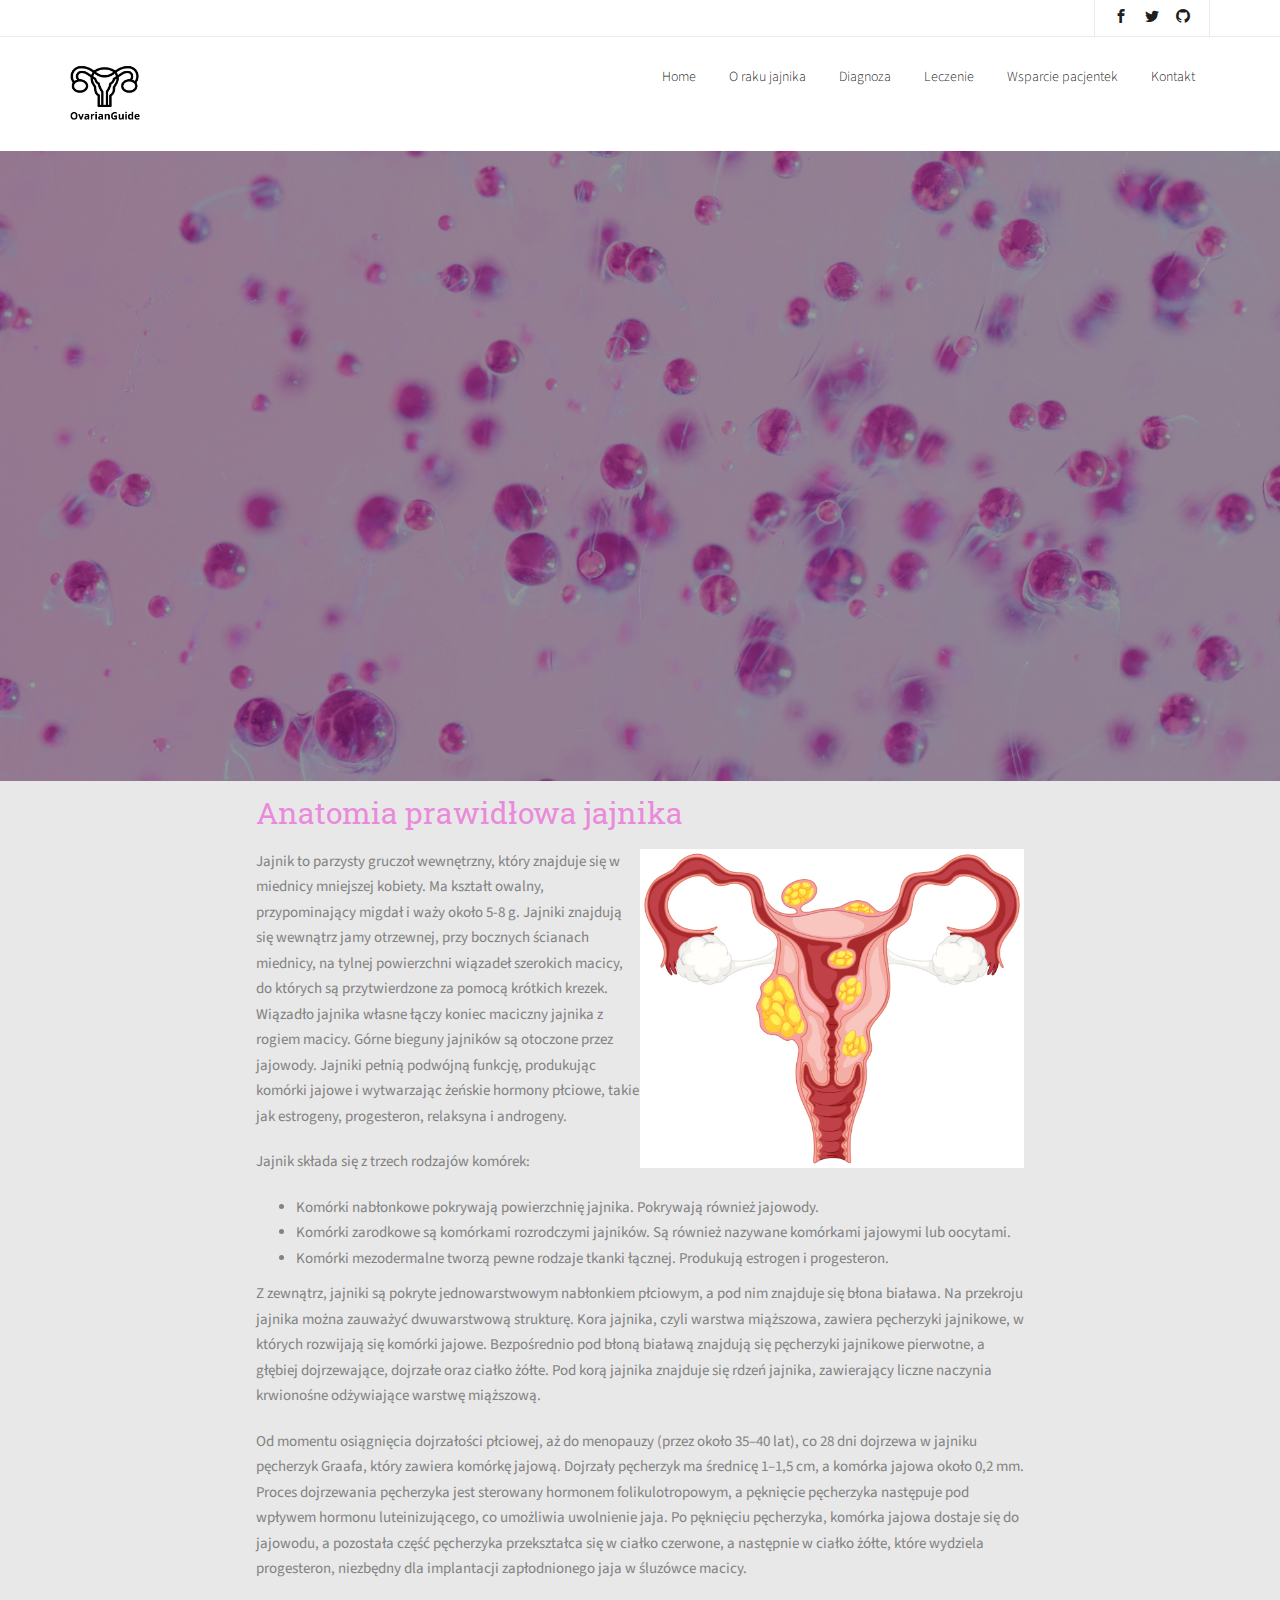
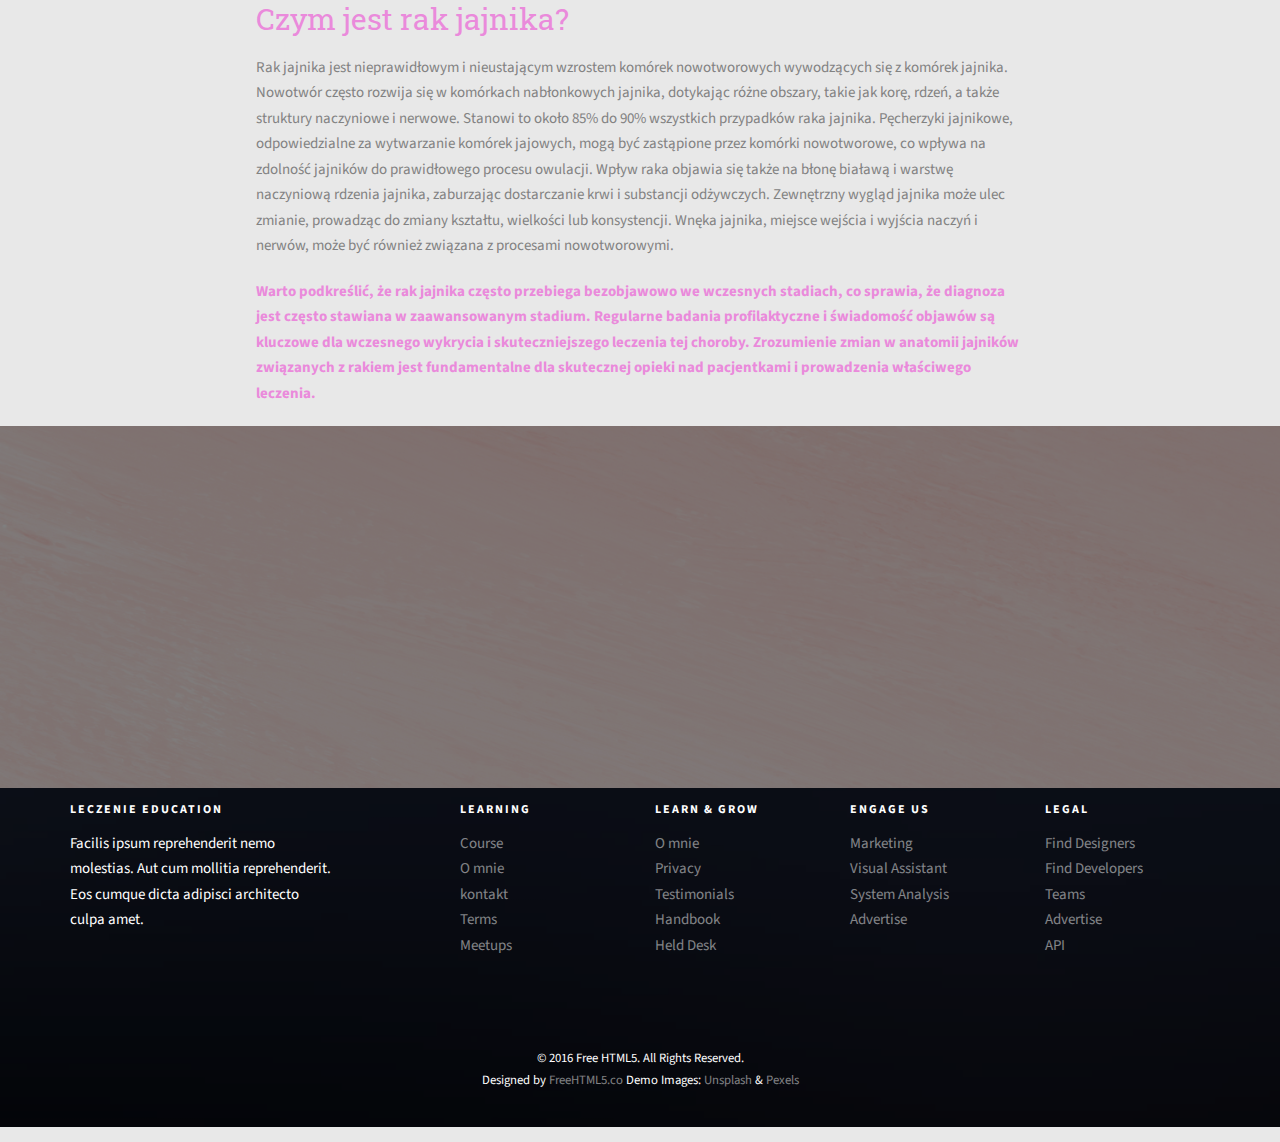
==== commit a1447f09: "I changed main pictures, put more content about prognosis and improved menu" ====
--- a/anatomia.html
+++ b/anatomia.html
@@ -109,7 +109,6 @@
 							<li><a href="diagnoza.html">Diagnoza</a></li>
 							<li><a href="leczenie.html">Leczenie</a></li>
 							<li><a href="wsparcie.html">Wsparcie pacjentek</a></li>
-							<li><a href="O mnie.html">O mnie</a></li>
 							<li><a href="kontakt.html">Kontakt</a></li>
 							
 						</ul>
@@ -123,7 +122,7 @@
 	<aside id="fh5co-hero">
 		<div class="flexslider">
 			<ul class="slides">
-		   	<li style="background-image: url(images/macica_anatomia.jpg); background-position: center;">
+		   	<li style="background-image: url(images/anatomia.jpg); background-position: center;">
 		   		<div class="overlay-gradient"></div>
 		   		<div class="container">
 		   			<div class="row">
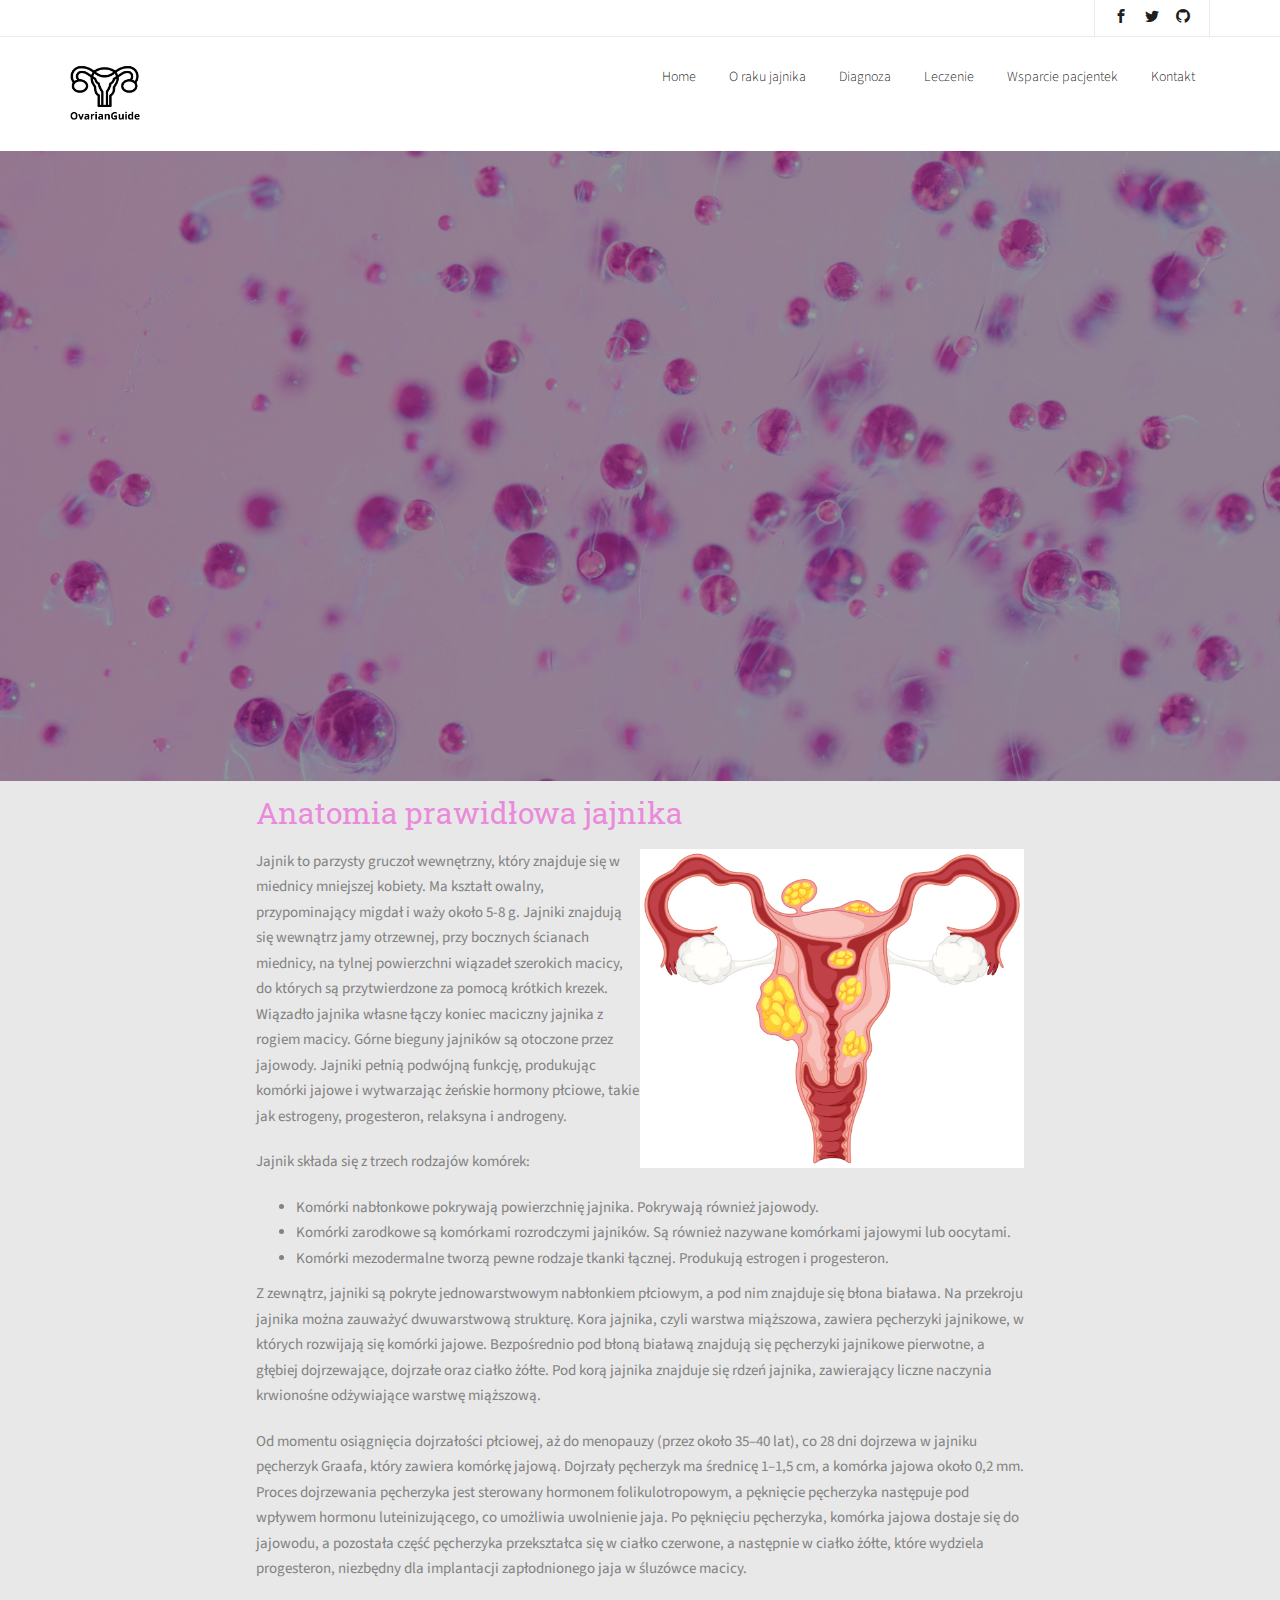
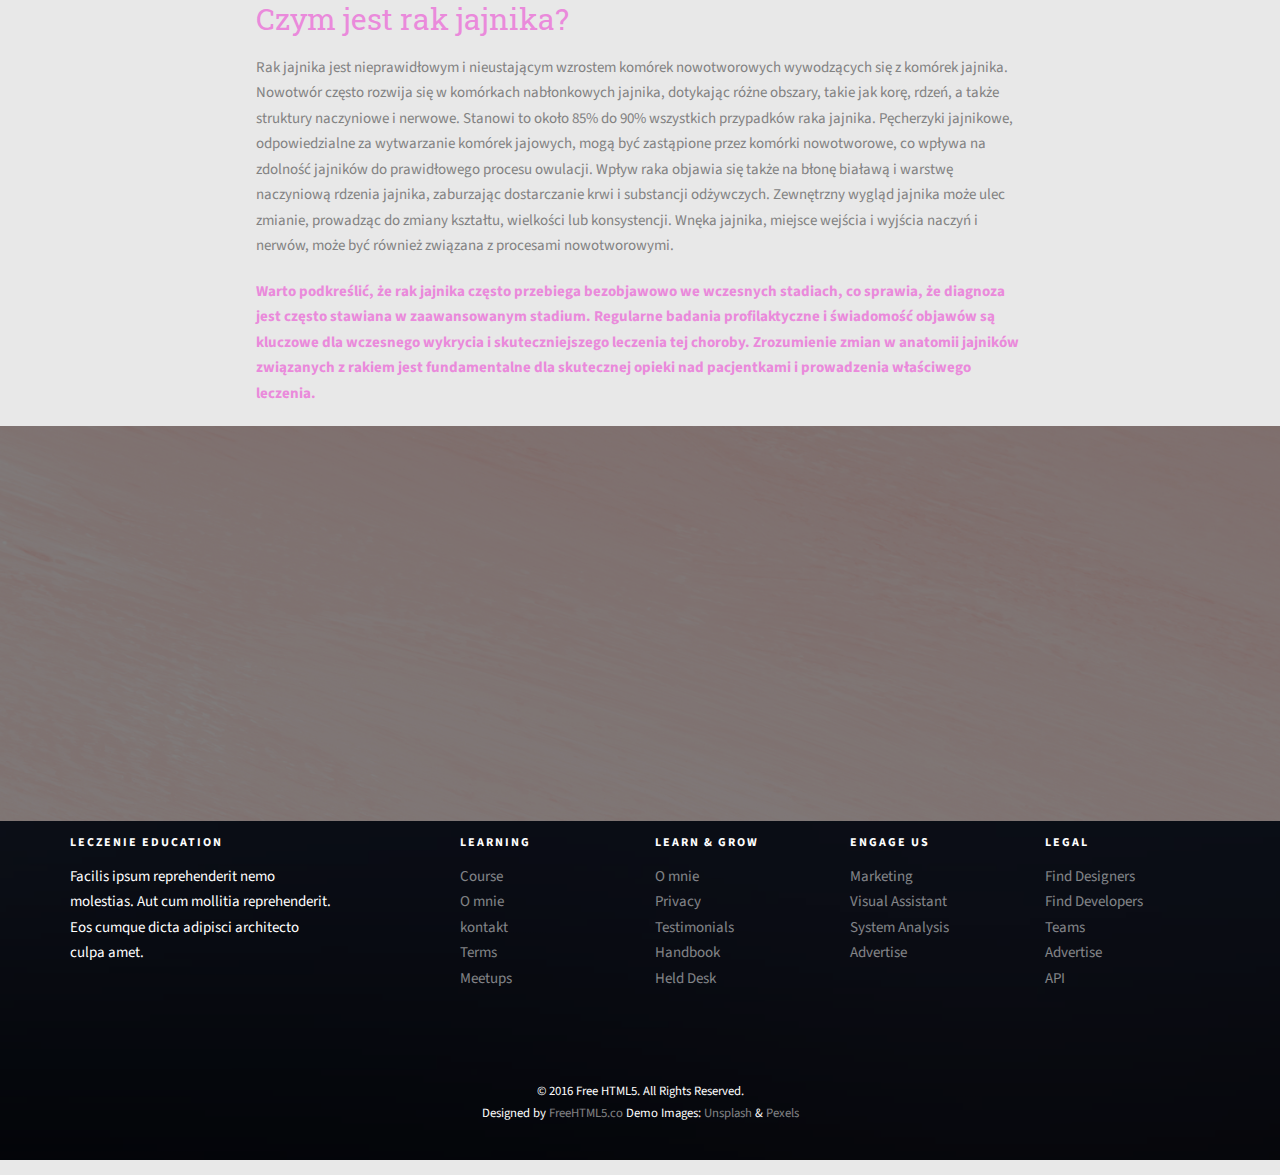
==== commit fef2fbb9: "refactoring counter" ====
--- a/anatomia.html
+++ b/anatomia.html
@@ -163,9 +163,9 @@
 	<div class="row">
 		<div class="col-md-8 col-md-offset-2 animate-box">
 			<div class="date-counter text-center">
-				<h2>Do bezpłatnych badań przesiewowych pozostało:</h2>
+				<h2>Co prawie dwie godziny jedna kobieta w Polsce odkrywa nowotwór jajnika:</h2>
 				<div class="simply-countdown simply-countdown-one"></div>
-				<p><a href="#" class="btn btn-primary btn-lg btn-reg">Sprawdź dostępne placówki!</a></p>
+				<p><a href="objawy.html" class="btn btn-primary btn-lg btn-reg">Poznaj objawy nowotworu</a></p>
 			</div>
 		</div>
 	</div>
--- a/css/style.css
+++ b/css/style.css
@@ -26,7 +26,7 @@
 #sideImage {
   float:right;
   width: 50%;
-  max width: 600px;
+  max-width: 600px;
   height: auto;
 }
 .black-line {
@@ -496,7 +496,7 @@
   background: #edb6e4;
 }
 .services:hover .icon i, .services:focus .icon i {
-  color: #fff;meny
+  color: #fff;
 }
 
 #fh5co-counter h2 {
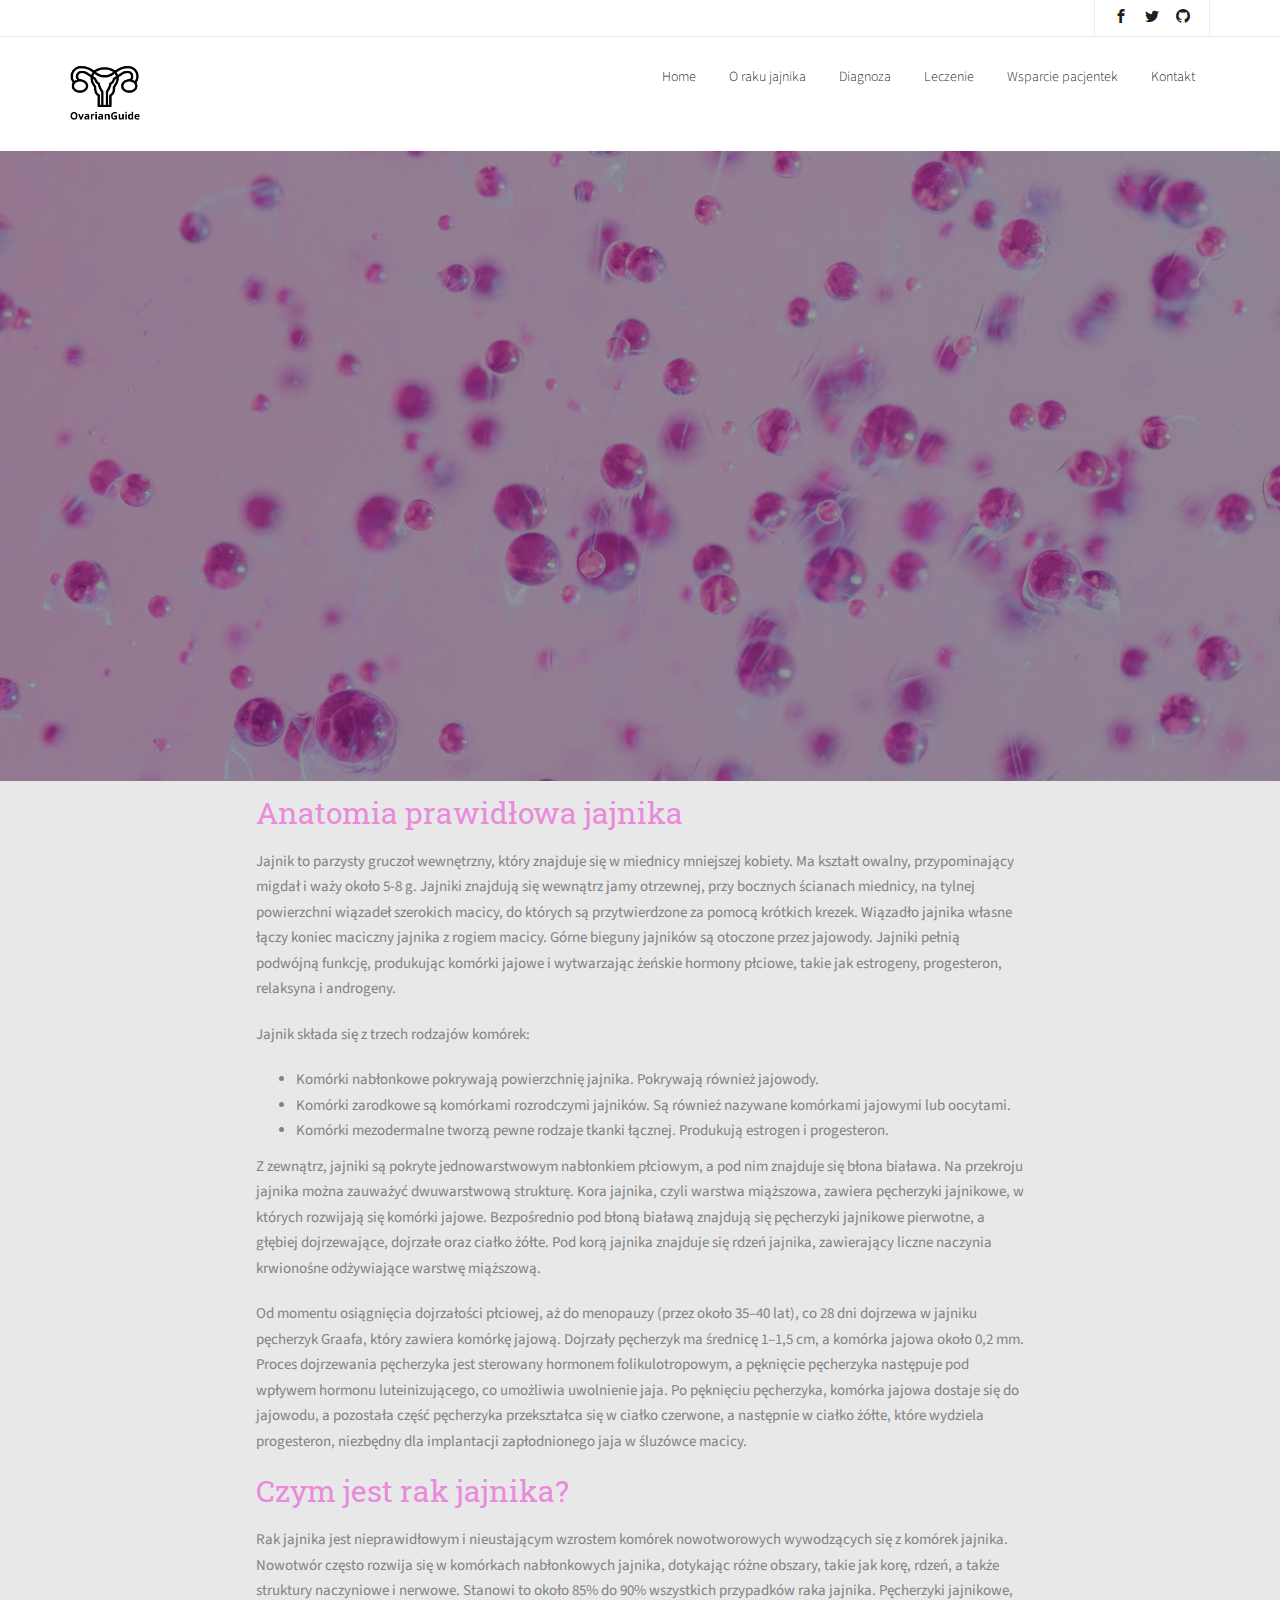
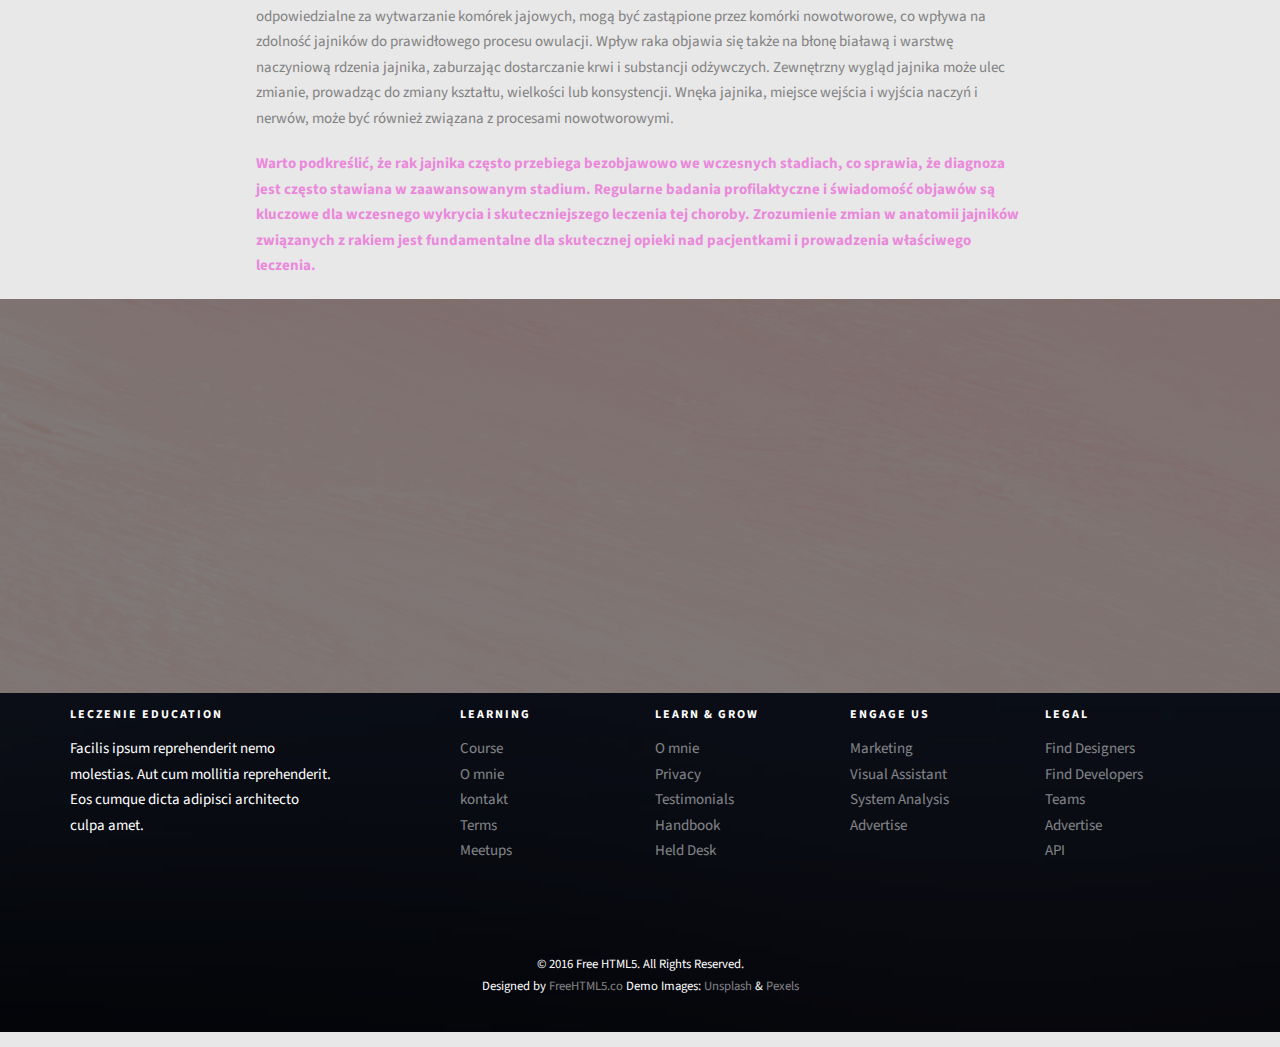
==== commit aee11867: "COMIT" ====
--- a/anatomia.html
+++ b/anatomia.html
@@ -143,7 +143,6 @@
 <div id="fh5co-leczenie" class="fh5co-bg-section">	
 <div style="text-align: left; margin: 0 20%;">
     <h2 style="color:rgb(234, 138, 219);">Anatomia prawidłowa jajnika</h2>
-	<img id="sideImage" src="images/budowa_janiki.jpg" alt="Budowa jajnika">
 	<p>Jajnik to parzysty gruczoł wewnętrzny, który znajduje się w miednicy mniejszej kobiety. Ma kształt owalny, przypominający migdał i waży około 5-8 g. Jajniki znajdują się wewnątrz jamy otrzewnej, przy bocznych ścianach miednicy, na tylnej powierzchni wiązadeł szerokich macicy, do których są przytwierdzone za pomocą krótkich krezek. Wiązadło jajnika własne łączy koniec maciczny jajnika z rogiem macicy. Górne bieguny jajników są otoczone przez jajowody. Jajniki pełnią podwójną funkcję, produkując komórki jajowe i wytwarzając żeńskie hormony płciowe, takie jak estrogeny, progesteron, relaksyna i androgeny.</p>
 	<p>Jajnik składa się z trzech rodzajów komórek:</p>
     <ul>
--- a/css/style.css
+++ b/css/style.css
@@ -664,7 +664,7 @@
   left: 0;
   top: .05em;
   font-family: 'icomoon';
-  speak: none;
+  speak-as: none;
   font-style: normal;
   font-weight: normal;
   font-variant: normal;
@@ -1131,7 +1131,7 @@
   background: rgba(0, 0, 0, 0.1);
 }
 #fh5co-gallery h2 span:before {
-  lett: 0;
+  letter-spacing: 0;
   margin-left: -125px;
 }
 #fh5co-gallery h2 span:after {
@@ -1284,7 +1284,7 @@
   position: absolute;
   right: 0px;
   font-family: 'icomoon';
-  speak: none;
+  speak-as: none;
   font-style: normal;
   font-weight: normal;
   font-variant: normal;
